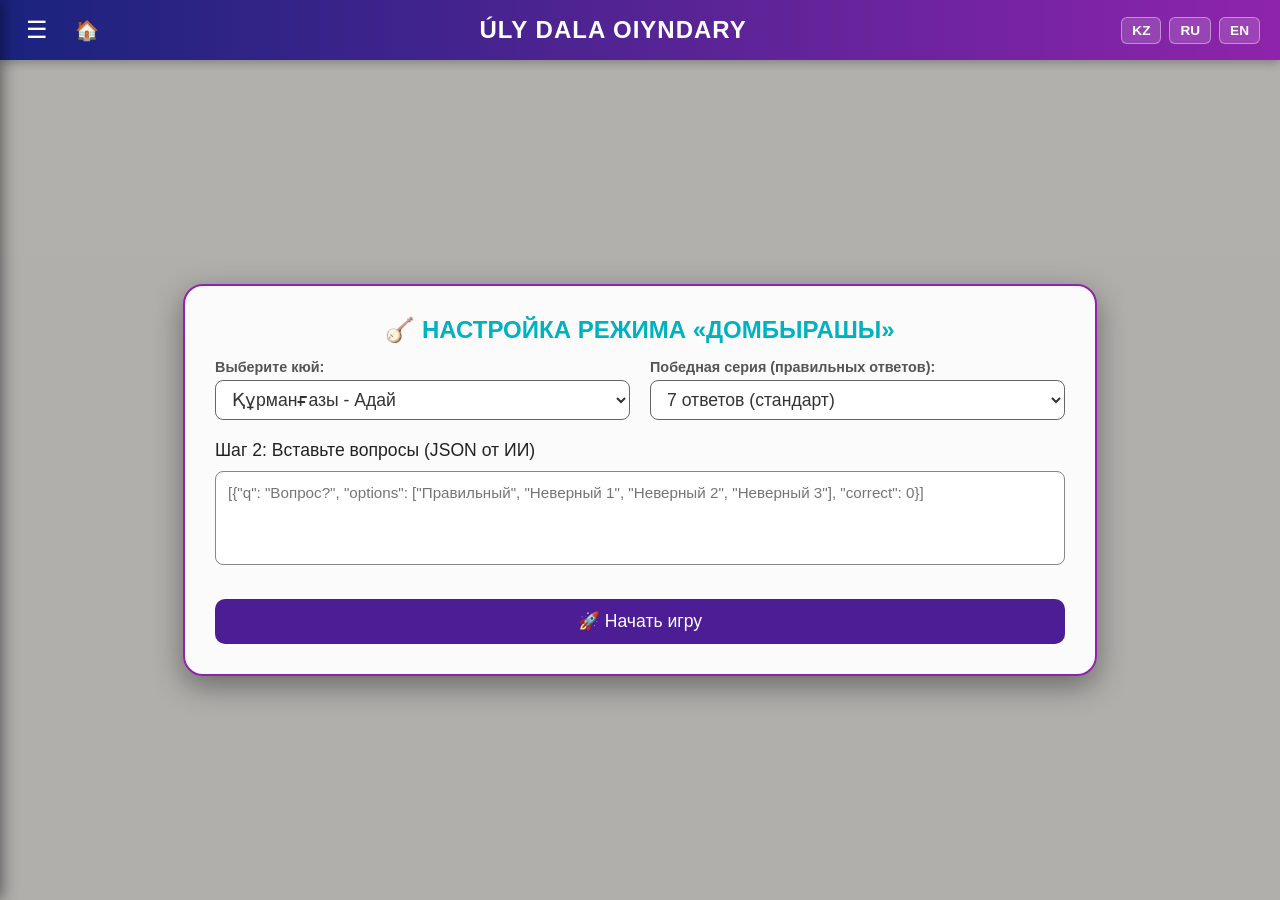
==== dombra.html @ 7c8d9cb9 "dombra.html" ====
<!DOCTYPE html>
<html lang="ru">
<head>
    <meta charset="UTF-8">
    <meta name="viewport" content="width=device-width, initial-scale=1.0">
    <title>Домбырашы | ÚLY DALA OIYNDARY</title>
    <link rel="stylesheet" href="style.css">
</head>
<body>

    <!-- АУДИО ФАЙЛЫ -->
    <audio id="audio-dombra" loop></audio>
    <audio id="audio-wrong" src="wrong_note.mp3"></audio>

    <!-- ВЕРХНЯЯ ШАПКА И МЕНЮ -->
    <header class="top-navbar">
        <div style="display: flex; gap: 15px; align-items: center;">
            <button class="nav-btn" onclick="toggleSidebar()">☰</button>
            <button class="nav-btn" onclick="window.location.href='index.html'" style="font-size: 1.2rem;" title="На главную">🏠</button>
        </div>
        <div class="nav-title">ÚLY DALA OIYNDARY</div>
        <div style="display: flex; justify-content: flex-end;">
            <div class="main-lang-switcher">
                <button onclick="setLanguage('kk')">KZ</button>
                <button onclick="setLanguage('ru')">RU</button>
                <button onclick="setLanguage('en')">EN</button>
            </div>
        </div>
    </header>

    <div class="dark-overlay" id="dark-overlay" onclick="toggleSidebar()"></div>
    <nav class="sidebar" id="sidebar">
        <button class="close-sidebar" onclick="toggleSidebar()">✖</button>
        <a class="sidebar-item" href="index.html" style="color: #8e24aa; border-bottom: 2px solid #eee; margin-bottom: 10px;">🏠 Басты бет / Главная</a>
        
        <div class="sidebar-category" onclick="toggleSubmenu('submenu-games', 'arrow-games')">
            <span>Ұлттық ойындар / Игры</span><span class="category-arrow" id="arrow-games">▼</span>
        </div>
        <div class="submenu" id="submenu-games">
            <a class="sidebar-item" href="menu.html?game=arkan">➰ Арқан Тартыс</a>
            <a class="sidebar-item" href="menu.html?game=baige">🐎 Бәйге</a>
            <a class="sidebar-item" href="menu.html?game=asyk">🦴 Асық Ату</a>
            <a class="sidebar-item" href="menu.html?game=kyzquu">🏇 Қыз қуу</a>
            <a class="sidebar-item" href="dombra.html" style="color: #00B1C1;">🪕 Домбырашы (Одиночная)</a>
        </div>
        <div class="sidebar-category" style="margin-top: 10px;" onclick="toggleSubmenu('submenu-tools', 'arrow-tools')">
            <span>Құралдар / Инструменты</span><span class="category-arrow" id="arrow-tools">▼</span>
        </div>
        <div class="submenu" id="submenu-tools">
            <a class="sidebar-item" href="selector.html">📷 Случайный ученик</a>
            <a class="sidebar-item" href="https://aldrapekov.github.io/trening/">🎯 Тренинг</a>
        </div>
    </nav>

    <!-- ЭКРАН 1: НАСТРОЙКИ ИГРЫ (КАК В ДРУГИХ ИГРАХ) -->
    <div class="content-overlay" id="setup-screen">
        <div class="setup-card">
            <h2 class="main-title" style="font-size: 1.5rem; margin-bottom: 15px;">🪕 Настройка режима «Домбырашы»</h2>
            
            <div class="controls-row">
                <!-- Выбор кюя -->
                <div class="control-group" style="flex: 1;">
                    <label class="control-label">Выберите кюй:</label>
                    <select id="kui-select" class="control-select">
                        <option value="adai.mp3">Құрманғазы - Адай</option>
                        <option value="balbyrauyn.mp3">Құрманғазы - Балбырауын</option>
                        <option value="erke.mp3">Ә. Желдібаев - Ерке сылқым</option>
                        <option value="saryarka.mp3">Құрманғазы - Сарыарқа</option>
                    </select>
                </div>

                <!-- Выбор длины серии (сколько победных ответов подряд) -->
                <div class="control-group" style="flex: 1;">
                    <label class="control-label">Победная серия (правильных ответов):</label>
                    <select id="streak-select" class="control-select">
                        <option value="5">5 ответов</option>
                        <option value="7" selected>7 ответов (стандарт)</option>
                        <option value="10">10 ответов (сложно)</option>
                    </select>
                </div>
            </div>

            <div class="step-title">Шаг 2: Вставьте вопросы (JSON от ИИ)</div>
            <textarea id="questions-input" class="step-textarea" rows="4" placeholder='[{"q": "Вопрос?", "options": ["Правильный", "Неверный 1", "Неверный 2", "Неверный 3"], "correct": 0}]'></textarea>

            <div class="buttons-row">
                <button class="action-btn" onclick="startGame()">🚀 Начать игру</button>
            </div>
        </div>
    </div>

    <!-- ЭКРАН 2: САМАЯ ИГРА (СКРЫТА ДО СТАРТА) -->
    <div class="dombra-layout" id="game-screen" style="display: none;">
        <div class="dombra-media">
            <div class="melody-progress-container">
                <div class="melody-bar" id="melody-progress"></div>
            </div>
            <video id="bg-video" src="dombra_playing.mp4" loop muted playsinline></video>
            <img id="bg-angry" src="boy_angry_bg.jpg" style="display: none;">
        </div>

        <div class="dombra-controls-container">
            <div class="dombra-controls" id="controls-panel">
                <div class="dombra-q-box" id="dombra-q">Вопрос загружается...</div>
                <div class="baige-options" id="dombra-opt"></div>
            </div>
        </div>
    </div>

    <!-- ОКНО ПОБЕДЫ -->
    <div id="modal-victory" class="modal-overlay">
        <div class="modal-content">
            <h2 style="color:var(--blue); font-size: 2rem; margin-bottom: 10px;">Керемет! 🎵</h2>
            <p>Вы сыграли мелодию до конца!</p>
            <button onclick="location.reload()" style="padding: 12px 20px; font-size: 1.1rem; background: var(--gold); border:none; border-radius: 8px; cursor: pointer; font-weight: bold; width: 100%; margin-top: 15px;">Играть снова</button>
        </div>
    </div>

    <script>
        // Меню
        function toggleSidebar() {
            document.getElementById('sidebar').classList.toggle('active');
            document.getElementById('dark-overlay').classList.toggle('active');
        }
        function toggleSubmenu(submenuId, arrowId) {
            document.getElementById(submenuId).classList.toggle('open');
            document.getElementById(arrowId).classList.toggle('open');
        }
        function setLanguage(lang) { localStorage.setItem('siteLanguage', lang); location.reload(); }

        // Игровые переменные
        let streak = 0;
        let targetStreak = 7; 
        let questions = [];
        let currentQIndex = 0;

        const setupScreen = document.getElementById('setup-screen');
        const gameScreen = document.getElementById('game-screen');
        const videoEl = document.getElementById('bg-video');
        const angryImg = document.getElementById('bg-angry');
        const progressBar = document.getElementById('melody-progress');
        const audioDombra = document.getElementById('audio-dombra');
        const audioWrong = document.getElementById('audio-wrong');
        const controlsPanel = document.getElementById('controls-panel');

        // Стандартные вопросы, если пользователь ничего не вставил
        const defaultQuestions = [
            { q: "Қазақ халқының екі ішекті шертпелі музыкалық аспабы қалай аталады?", options: ["Домбыра", "Қобыз", "Сыбызғы", "Жетіген"], correct: 0 },
            { q: "Құрманғазының әйгілі күйі қалай аталады?", options: ["Адай", "Қоштасу", "Желдірме", "Толғау"], correct: 0 },
            { q: "Домбыраның неше ішегі бар?", options: ["2", "3", "4", "6"], correct: 0 },
            { q: "«Ерке сылқым» күйінің авторы кім?", options: ["Әбдімомын Желдібаев", "Құрманғазы Сағырбайұлы", "Дина Нұрпейісова", "Тәттімбет"], correct: 0 },
            { q: "Шертпе күй мектебінің негізін салушы кім?", options: ["Тәттімбет Қазанғапұлы", "Құрманғазы", "Дәулеткерей", "Ықылас"], correct: 0 },
            { q: "Қобыз қандай аспаптар қатарына жатады?", options: ["Ысқышты", "Шертпелі", "Үрлемелі", "Ұрмалы"], correct: 0 },
            { q: "Әйгілі «Сарыарқа» күйінің авторы кім?", options: ["Құрманғазы", "Тәттімбет", "Құдайберген", "Мұхит"], correct: 0 }
        ];

        // Старт игры из экрана настроек
        function startGame() {
            // Читаем настройки
            const kuiFile = document.getElementById('kui-select').value;
            targetStreak = parseInt(document.getElementById('streak-select').value);
            
            // Читаем вопросы из текстового поля
            const inputVal = document.getElementById('questions-input').value.trim();
            if (inputVal) {
                try {
                    questions = JSON.parse(inputVal);
                } catch(e) {
                    alert("Ошибка в формате JSON! Проверьте правильность кавычек и скобок. Запущены стандартные вопросы.");
                    questions = defaultQuestions;
                }
            } else {
                questions = defaultQuestions;
            }

            // Переключаем экраны
            setupScreen.style.display = 'none';
            gameScreen.style.display = 'flex';

            // Настраиваем и запускаем музыку
            audioDombra.src = kuiFile;
            audioDombra.play().catch(() => {});
            videoEl.play().catch(() => {});

            // Выводим первый вопрос
            loadQuestion();
        }

        function loadQuestion() {
            if (questions.length === 0) return;
            // Берем вопрос по кругу
            const qData = questions[currentQIndex % questions.length];
            document.getElementById('dombra-q').innerText = qData.q;

            const optContainer = document.getElementById('dombra-opt');
            optContainer.innerHTML = '';

            qData.options.forEach((optText, index) => {
                const btn = document.createElement('button');
                btn.className = 'baige-btn';
                btn.style.background = 'var(--blue)';
                btn.innerText = optText;
                btn.onclick = () => checkAnswer(index === qData.correct);
                optContainer.appendChild(btn);
            });
        }

        function checkAnswer(isCorrect) {
            if (isCorrect) {
                streak++;
                progressBar.style.width = (streak / targetStreak) * 100 + '%';
                
                angryImg.style.display = 'none';
                videoEl.style.display = 'block';
                videoEl.play();
                
                audioWrong.pause();
                audioWrong.currentTime = 0;
                if (audioDombra.paused) audioDombra.play();

                if (streak >= targetStreak) {
                    setTimeout(() => {
                        document.getElementById('modal-victory').classList.add('active');
                        audioDombra.pause();
                        videoEl.pause();
                    }, 400);
                    return;
                }
            } else {
                streak = 0;
                progressBar.style.width = '0%';
                
                videoEl.pause();
                videoEl.style.display = 'none';
                angryImg.style.display = 'block';
                
                audioDombra.pause();
                audioWrong.currentTime = 0;
                audioWrong.play();
                
                controlsPanel.style.transition = 'transform 0.1s';
                controlsPanel.style.transform = 'translateX(-10px)';
                setTimeout(() => controlsPanel.style.transform = 'translateX(10px)', 100);
                setTimeout(() => controlsPanel.style.transform = 'translateX(0)', 200);
            }

            currentQIndex++;
            loadQuestion();
        }
    </script>
</body>
</html>
---- style.css ----
/* --- ГЛОБАЛЬНЫЕ СТИЛИ --- */
:root {
    --blue: #00B1C1; --blue-light: #E0F7FA;
    --red: #E30A17; --red-light: #FFEBEE;
    --green: #2ecc71; --orange: #e67e22; --gold: #FFDA44; --text: #333;
    --purple: #8e24aa; /* Добавил цвет для меню */
}
body { margin: 0; padding: 0; font-family: 'Segoe UI', Tahoma, Geneva, Verdana, sans-serif; background-color: #fdfbf7; user-select: none; overflow: hidden; height: 100vh; display: flex; flex-direction: column;}

#spinning-pattern {
    position: fixed; top: -50%; left: -50%; width: 200%; height: 200%; z-index: 1; 
    overflow: hidden; pointer-events: none; opacity: 0.15; 
    background-image: url('ornament.png'); 
    background-repeat: no-repeat; background-position: center;  
    background-size: 70vmin; animation: spin 60s linear infinite; 
}
@keyframes spin { 0% { transform: rotate(0deg); } 100% { transform: rotate(360deg); } }

.rotate-overlay { display: none; position: fixed; top: 0; left: 0; width: 100%; height: 100%; background: linear-gradient(135deg, var(--blue), #005f6b); color: white; z-index: 9999; flex-direction: column; justify-content: center; align-items: center; text-align: center; padding: 20px; box-sizing: border-box; }
.rotate-icon { font-size: 5rem; margin-bottom: 20px; animation: tilt 2s infinite ease-in-out; }
.rotate-overlay h2 { margin-bottom: 10px; font-size: 1.5rem; }
.rotate-overlay p { font-size: 1rem; opacity: 0.8; line-height: 1.5; }
@keyframes tilt { 0%, 100% { transform: rotate(0deg); } 50% { transform: rotate(-90deg); } }

.screen { display: flex; width: 100%; height: 100%; background: transparent; position: relative; z-index: 10; flex-direction: column; }
.modal-overlay { position: fixed; top:0; left:0; width:100%; height:100%; background: rgba(0,0,0,0.8); display: flex; justify-content: center; align-items: center; opacity: 0; visibility: hidden; z-index: 2000; transition: 0.3s; }
.modal-overlay.active { opacity: 1; visibility: visible; }
.modal-content { background: white; padding: 30px; border-radius: 15px; text-align: center; border: 4px solid var(--gold); min-width: 300px; }

.timer-container { width: 100%; height: 6px; background: #eee; border-radius: 3px; overflow: hidden; margin-bottom: 5px; display: none; }
.timer-bar { height: 100%; width: 100%; background: var(--green); transform-origin: left; }
@keyframes shrink { 0% { width: 100%; background: var(--green); } 50% { background: var(--gold); } 100% { width: 0%; background: var(--red); } }

.ai-status { display: none; font-size: 1.1rem; font-weight: bold; color: var(--red); text-align: center; padding: 10px; background: rgba(255, 235, 238, 0.9); border-radius: 10px; border: 2px dashed var(--red); height: 100%; align-items: center; justify-content: center; animation: pulse 1.5s infinite; }
@keyframes pulse { 0%, 100% { opacity: 1; } 50% { opacity: 0.5; } }

@media screen and (orientation: portrait) and (max-width: 900px) {
    .rotate-overlay { display: flex; }
    .screen { display: none !important; }
}

body, html { touch-action: manipulation; }
.home-btn { position: absolute; top: 5px; left: 5px; padding: 5px 10px; font-size: 0.9rem; border: 2px solid var(--gold); border-radius: 10px; z-index: 1000; background: rgba(255,255,255,0.9); font-weight: bold; cursor: pointer;}
h2 { font-size: 1rem; margin: 0 0 5px 0; text-align: center; }

/* ========================================= */
/* --- ВЕРХНЯЯ ПАНЕЛЬ И ПЕРЕКЛЮЧАТЕЛЬ ЯЗЫКОВ --- */
/* ========================================= */
.top-navbar {
    position: absolute; top: 0; left: 0; width: 100%; height: 60px;
    background: linear-gradient(90deg, #1a237e, var(--purple));
    display: flex; justify-content: space-between; align-items: center;
    padding: 0 20px; box-sizing: border-box; z-index: 1000; color: white;
    box-shadow: 0 2px 10px rgba(0,0,0,0.3);
}
.nav-btn { background: none; border: none; color: white; cursor: pointer; font-size: 24px; display: flex; align-items: center; }
.nav-title { font-size: 1.5rem; font-weight: bold; letter-spacing: 1px; text-transform: uppercase; }

.main-lang-switcher { display: flex; gap: 8px; }
.main-lang-switcher button {
    background: rgba(255, 255, 255, 0.15); border: 1px solid rgba(255, 255, 255, 0.4);
    color: white; padding: 5px 10px; border-radius: 6px; cursor: pointer;
    font-weight: bold; font-size: 0.85rem; transition: all 0.3s ease;
}
.main-lang-switcher button:hover, .main-lang-switcher button:active {
    background: white; color: var(--purple); border-color: white;
}

/* ========================================= */
/* --- БОКОВОЕ МЕНЮ (SIDEBAR) И АККОРДЕОН --- */
/* ========================================= */
.dark-overlay {
    position: absolute; top: 0; left: 0; width: 100%; height: 100%;
    background: rgba(0, 0, 0, 0.8); z-index: 1001;
    opacity: 0; pointer-events: none; transition: 0.3s;
}
.dark-overlay.active { opacity: 1; pointer-events: all; }

.sidebar {
    position: absolute; top: 0; left: -320px; width: 320px; height: 100%;
    background: white; z-index: 1002; box-shadow: 2px 0 15px rgba(0,0,0,0.5);
    transition: left 0.3s ease; display: flex; flex-direction: column;
    padding-top: 70px; box-sizing: border-box; overflow-y: auto;
}
.sidebar.active { left: 0; }

.close-sidebar {
    position: absolute; top: 15px; right: 15px; background: none; border: none;
    font-size: 24px; cursor: pointer; color: #555; transition: 0.2s;
}
.close-sidebar:hover { color: var(--red); transform: rotate(90deg); }

.sidebar-category {
    padding: 15px 20px 10px; font-size: 0.85rem; color: #aaa; text-transform: uppercase; 
    font-weight: bold; border-bottom: 1px solid #eee; cursor: pointer;
    display: flex; justify-content: space-between; align-items: center; transition: 0.2s;
}
.sidebar-category:hover { color: var(--purple); background-color: #fcfcfc; }

.category-arrow { transition: transform 0.3s ease; font-size: 0.9rem; }
.category-arrow.open { transform: rotate(180deg); color: var(--purple); }

.submenu { display: none; flex-direction: column; background-color: #fafafa; border-bottom: 1px solid #eee; }
.submenu.open { display: flex; }

.sidebar-item {
    display: block; padding: 18px 20px; font-size: 1.1rem; color: #333;
    text-decoration: none; font-weight: bold; transition: 0.2s; cursor: pointer;
}
.sidebar-item:hover { background: #f0faff; color: var(--blue); padding-left: 28px; }


/* ГЛАВНОЕ МЕНЮ */
#menu-screen { justify-content: center; align-items: center; overflow-y: auto; }
.menu-card { padding: 30px; width: 90%; max-width: 900px; max-height: 95vh; overflow-y: auto; margin: auto; background: rgba(255, 255, 255, 0.95); border-radius: 15px; text-align: center; border: 3px solid var(--gold); box-sizing: border-box; backdrop-filter: blur(5px); }
.main-title { font-size: 1.8rem; margin-bottom: 25px; color: var(--blue); text-transform: uppercase; font-weight: bold;}
.settings-row { display: flex; margin-bottom: 25px; flex-direction: row; justify-content: space-around; gap: 15px; flex-wrap: wrap;}
.settings-row div { flex: 1; min-width: 140px; text-align: left;}
select { padding: 12px; font-size: 1rem; width: 100%; border-radius: 8px; border: 1px solid #ccc; cursor: pointer; background: white;}
.label-text { font-size: 0.9rem; margin-bottom: 6px; display: block; color: #777;}
.games-grid { display: grid; grid-template-columns: repeat(auto-fit, minmax(200px, 1fr)); gap: 20px; margin-top: 25px; }
.game-card { padding: 25px; border: 2px solid transparent; background: rgba(224, 247, 250, 0.9); border-radius: 12px; cursor: pointer; transition: 0.2s; display: flex; flex-direction: column; align-items: center; justify-content: center;}
.game-card:hover { border-color: var(--blue); transform: translateY(-3px);}
.game-img-icon { height: 100px; width: auto; max-width: 100%; margin: 0 auto 10px auto; display: block; object-fit: contain; }
.game-card h3 { font-size: 1.1rem; margin: 0; color: #333;}

/* АРҚАН ТАРТЫС */
#arkan-screen { padding: 45px 10px 10px 10px; box-sizing: border-box; }
.arkan-layout { display: flex; flex-direction: row; height: 100%; gap: 10px; width: 100%; box-sizing: border-box; }
.arkan-zone { flex: 1; max-width: 350px; padding: 10px; border: 2px solid #ccc; border-radius: 10px; display: flex; flex-direction: column; justify-content: center; background: rgba(255, 255, 255, 0.95); backdrop-filter: blur(4px); box-sizing: border-box;}
.arkan-arena { flex: 2; position: relative; background: rgba(255,255,255,0.7); border: 3px solid var(--gold); border-radius: 10px; overflow: hidden; display: flex; align-items: center; box-sizing: border-box; box-shadow: inset 0 0 15px rgba(0,0,0,0.1); }
.center-line { position: absolute; left: 50%; top: 0; bottom: 0; width: 6px; background: rgba(227, 10, 23, 0.7); z-index: 1; transform: translateX(-50%); border-radius: 3px; }
.rope-marker { position: absolute; top: 50%; left: 50%; transform: translate(-50%, -50%); width: 200%; height: 80%; background-image: url('arqan.gif'); background-size: contain; background-repeat: no-repeat; background-position: center; z-index: 2; transition: left 0.6s cubic-bezier(0.25, 1, 0.5, 1); }
.arkan-q-box { font-size: 1.1rem; padding: 15px; margin-bottom: 10px; text-align: center; font-weight: bold; background: white; border-radius: 8px; box-shadow: 0 2px 5px rgba(0,0,0,0.1); }
.arkan-options { grid-template-columns: 1fr 1fr; gap: 10px; width: 100%; display: grid; }
.arkan-btn { padding: 15px; font-size: 1rem; border: none; border-radius: 8px; cursor: pointer; color: white; font-weight: bold; box-shadow: 0 3px 0 rgba(0,0,0,0.2); transition: 0.1s;}
.arkan-btn:active { transform: translateY(3px); box-shadow: none; }

/* ========================================= */
/* --- ҚЫЗ ҚУУ --- */
/* ========================================= */
.kyzquu-arena { 
    flex: 2; 
    position: relative; 
    
    /* Добавляем вашу картинку на фон */
    background-image: url('bg-steppe.jpg'); 
    background-size: cover; 
    background-position: center; 
    background-repeat: no-repeat; 
    
    border: 3px solid var(--gold); 
    border-radius: 10px; 
    overflow: hidden; 
    display: flex; 
    align-items: center; 
    box-sizing: border-box; 
    box-shadow: inset 0 0 15px rgba(0,0,0,0.1); 
}

/* БӘЙГЕ */
#baige-screen { padding: 0; justify-content: flex-start; }
.race-track-area { 
    height: 50vh; 
    width: 100%; 
    margin: 0; 
    border: none; 
    border-bottom: 8px solid #388e3c; 
    
    background-image: url('bg-steppe.jpg'); /* Или как называется ваша картинка */
    background-size: cover; 
    background-position: bottom; /* Прижимаем картинку к низу, чтобы травы было больше */
    background-repeat: no-repeat; 
    
    position: relative; 
    overflow: hidden; 
    display: flex; 
    flex-direction: column; 
    
    /* --- ВОТ ДВА ГЛАВНЫХ ИСПРАВЛЕНИЯ --- */
    justify-content: flex-end; /* Прижимаем дорожки с лошадьми к нижней части */
    padding-top: 18vh; /* Делаем отступ сверху, защищая небо от лошадей */
    
    flex-shrink: 0; 
    box-sizing: border-box;
}
.finish-line { position: absolute; left: 5%; top: 0; bottom: 0; width: 12px; background: repeating-linear-gradient(-45deg, #000, #000 8px, #fff 8px, #fff 16px); z-index: 0; box-shadow: 2px 0 5px rgba(0,0,0,0.3);}
.track-lane { position: relative; border-bottom: 4px dashed rgba(0,0,0,0.1); width: 100%; height: 100%; }
.track-lane:last-child { border-bottom: none; }
.horse { 
    position: absolute; 
    left: 92%; 
    top: 50%; 
    transform: translateY(-50%) scaleX(-1); 
    transition: left 0.3s ease-out; 
    z-index: 2; 
    object-fit: contain; 
}
.baige-controls { 
    flex: 1; 
    display: flex; 
    flex-direction: row; 
    gap: 15px; 
    padding: 15px; 
    /* Заменили hidden на auto, чтобы появился скролл, если ответов много */
    overflow-y: auto; 
    background: #fafafa; 
    border-top: 2px solid #ddd; 
    box-sizing: border-box;
}
.player-panel { flex: 1; padding: 15px; border: 3px solid #ccc; justify-content: flex-start; box-sizing: border-box; background: rgba(255, 255, 255, 0.95); backdrop-filter: blur(4px); border-radius: 12px; display: flex; flex-direction: column;}
.player-header { font-size: 1.2rem; font-weight: bold; text-align: center; margin-bottom: 10px; border-bottom: 2px solid #eee; padding-bottom: 5px; }
.baige-q-box { font-size: 1.2rem; padding: 20px; margin-bottom: 15px; text-align: center; font-weight: bold; flex-grow: 1; display: flex; align-items: center; justify-content: center; background: white; border-radius: 10px; box-shadow: 0 2px 5px rgba(0,0,0,0.1); border: 1px solid #eee;}
/* Сетка для кнопок */
.baige-options { 
    display: grid; 
    grid-template-columns: 1fr 1fr; 
    gap: 15px; /* Чуть увеличили расстояние между кнопками для воздуха */
}
/* Сами кнопки с ответами */
.baige-btn { 
    /* Включаем Flexbox для идеального центрирования текста */
    display: flex;
    align-items: center;      /* Центрируем по вертикали */
    justify-content: center;  /* Центрируем по горизонтали */
    text-align: center;
    
    padding: 12px 15px; 
    font-size: 0.95rem; 
    border: none; 
    border-radius: 10px; /* Сделали углы чуть мягче */
    cursor: pointer; 
    color: white; 
    font-weight: 600; /* Чуть уменьшили жирность, чтобы текст не слипался */
    
    /* Эффект объемной кнопки */
    box-shadow: 0 4px 0 rgba(0,0,0,0.15);
    
    /* Настройки переноса текста */
    white-space: normal; 
    word-wrap: break-word; 
    line-height: 1.4; /* Увеличили межстрочный интервал для читаемости */
    
    width: 100%;
    min-height: 85px; /* Задаем единую минимальную высоту. Все кнопки будут ровными! */
    box-sizing: border-box;
    transition: 0.1s;
}
/* Эффект нажатия (кнопка продавливается вниз) */
.baige-btn:active {
    transform: translateY(4px);
    box-shadow: none;
}

/* АСЫҚ АТУ */
#asyk-screen { padding-top: 40px; }
.asyk-layout { flex: 1; display: flex; flex-direction: row; gap: 15px; padding: 10px; overflow: hidden; }
.asyk-player-zone { flex: 1; padding: 10px; border: 2px solid #ccc; border-radius: 10px; box-sizing: border-box; display: flex; flex-direction: column; background: rgba(250, 250, 250, 0.9); backdrop-filter: blur(4px);}
.asyk-stats { display: flex; flex-direction: row; justify-content: space-between; margin-bottom: 5px; padding: 5px 10px; font-size: 1rem; font-weight: bold; color: #555; border-bottom: 2px solid #ddd; }
.asyk-field { display: flex; flex-wrap: wrap; padding: 5px; margin-bottom: 10px; justify-content: center; align-items: center; gap: 5px; background: rgba(0,0,0,0.03); border-radius: 8px;}
.asyk-target { width: 120px; height: 120px; margin: 0 5px; transition: 0.3s; display: flex; justify-content: center; align-items: center; }
.asyk-target img { width: 100%; height: 100%; object-fit: contain; }
.asyk-target.hit { transform: rotate(90deg) scale(0.8); opacity: 0.3; filter: grayscale(100%); }
.asyk-controls { flex: 1; display: flex; flex-direction: column; justify-content: flex-end; }
.asyk-q-box { font-size: 1rem; padding: 15px; margin-bottom: 10px; text-align: center; font-weight: bold; background: white; border-radius: 8px; box-shadow: 0 2px 5px rgba(0,0,0,0.1); display: flex; align-items: center; justify-content: center; flex-grow: 1;}
.asyk-options { display: grid; grid-template-columns: 1fr 1fr; gap: 8px; }
.asyk-btn { padding: 12px; font-size: 0.9rem; border: none; border-radius: 8px; cursor: pointer; color: white; font-weight: bold; box-shadow: 0 3px 0 rgba(0,0,0,0.2); }

/* Цвета игроков */
.p1-color { border-color: var(--blue) !important; } .p1-color .arkan-btn, .p1-color .baige-btn, .p1-color .asyk-btn { background: var(--blue); }
.p2-color { border-color: var(--red) !important; } .p2-color .arkan-btn, .p2-color .baige-btn, .p2-color .asyk-btn { background: var(--red); }
.p3-color { border-color: var(--green) !important; } .p3-color .baige-btn { background: var(--green); }
.p4-color { border-color: var(--orange) !important; } .p4-color .baige-btn { background: var(--orange); }

/* МОБИЛЬНЫЙ РЕЖИМ */
@media screen and (orientation: landscape) and (max-height: 500px) {
    .home-btn { top: 2px; left: 2px; padding: 3px 8px; font-size: 0.75rem; border-width: 1px;}
    h2 { font-size: 0.9rem; margin: 0 0 3px 0; }
    .menu-card { padding: 10px; max-height: 98vh; width: 98%;}
    .main-title { font-size: 1.1rem; margin-bottom: 5px;}
    .settings-row { margin-bottom: 5px; gap: 5px;}
    select { padding: 4px; font-size: 0.8rem;}
    .game-img-icon { height: 80px; }
    .games-grid { gap: 5px; margin-top: 10px;}
    .game-card { padding: 5px; }

    .race-track-area { height: 180px; }
    .baige-controls { flex-direction: column; overflow-y: auto;}
    .player-panel { padding: 5px; border-width: 1px;}
    .player-header { font-size: 0.9rem; margin-bottom: 2px; }
    .baige-q-box { font-size: 0.9rem; padding: 5px; margin-bottom: 5px; }
    .baige-btn { padding: 6px; font-size: 0.8rem; }

    #arkan-screen, #asyk-screen { padding-top: 25px; }
    .arkan-layout, .asyk-layout { gap: 5px; padding: 2px 5px; margin-top: 2px;}
    .arkan-zone, .asyk-player-zone { padding: 5px; max-width: 250px; }
    .arkan-q-box, .asyk-q-box { font-size: 0.8rem; padding: 5px; margin-bottom: 5px; }
    .arkan-btn, .asyk-btn { padding: 6px; font-size: 0.75rem; }
    .asyk-stats { margin-bottom: 2px; padding: 2px 5px; font-size: 0.75rem; }
    .asyk-target { width: 80px; height: 80px; }
}
/* ========================================= */
/* --- НАСТРОЙКА ИГРЫ (menu.html) --- */
/* ========================================= */
.video-bg { position: absolute; top: 0; left: 0; width: 100%; height: 100%; object-fit: cover; z-index: 1; }
.content-overlay { position: absolute; top: 60px; left: 0; width: 100%; height: calc(100% - 60px); z-index: 2; display: flex; justify-content: center; align-items: center; background: rgba(0,0,0,0.3); padding: 20px; box-sizing: border-box; }
.setup-card { background: rgba(255, 255, 255, 0.95); border: 2px solid var(--purple); border-radius: 20px; padding: 30px; width: 100%; max-width: 850px; box-shadow: 0 10px 30px rgba(0,0,0,0.4); backdrop-filter: blur(5px); }
.controls-row { display: flex; gap: 20px; margin-bottom: 20px; align-items: flex-end; flex-wrap: wrap; }
.control-group { display: flex; flex-direction: column; }
.control-label { font-size: 0.9rem; color: #555; margin-bottom: 5px; font-weight: bold;}
.control-select { padding: 8px 12px; font-size: 1.1rem; border: 1px solid #666; border-radius: 8px; background: white; cursor: pointer; color: #333; }
.step-title { font-size: 1.1rem; font-weight: 500; color: #222; margin-bottom: 10px; }
.step-textarea { width: 100%; padding: 12px; border: 1px solid #888; border-radius: 8px; font-family: 'Segoe UI', Tahoma, sans-serif; font-size: 0.95rem; resize: none; box-sizing: border-box; margin-bottom: 20px; color: #333; }
.buttons-row { display: flex; gap: 20px; margin-top: 10px; }
.action-btn { flex: 1; padding: 12px; background: #4c1d95; color: white; border: none; border-radius: 10px; font-size: 1.1rem; cursor: pointer; transition: 0.2s; text-align: center; }
.action-btn:hover { background: #3b0764; transform: translateY(-2px); box-shadow: 0 4px 10px rgba(76, 29, 149, 0.4); }

/* ========================================= */
/* --- СЛУЧАЙНЫЙ УЧЕНИК (selector.html) --- */
/* ========================================= */
.content-area { position: relative; width: 100%; height: calc(100vh - 60px); margin-top: 60px; display: flex; flex-direction: column; align-items: center; justify-content: center; }
.main-container { text-align: center; z-index: 10; background: rgba(255,255,255,0.95); padding: 40px; border-radius: 20px; border: 4px solid var(--gold); box-shadow: 0 10px 30px rgba(0,0,0,0.2); transition: opacity 0.5s; max-width: 600px;}
.main-title-text { color: var(--blue); font-size: 2.2rem; text-transform: uppercase; margin-bottom: 20px; margin-top: 0;}
.sub-title { font-size: 1.5rem; margin-top: 0; color: #333;}
#camera-screen { position: absolute; top: 0; left: 0; width: 100%; height: 100%; display: none; background: black; z-index: 100; justify-content: center; align-items: center; }
#video-element { height: 80%; border: 5px solid var(--gold); border-radius: 15px; }
#overlay-canvas { position: absolute; top: 50%; left: 50%; transform: translate(-50%, -50%); height: 80%; pointer-events: none; }
#result-screen { position: absolute; top: 0; left: 0; width: 100%; height: 100%; display: none; background: rgba(0,0,0,0.9); z-index: 200; flex-direction: column; justify-content: center; align-items: center; text-align: center; }
#final-photo { border: 10px solid var(--gold); border-radius: 15px; max-width: 80vw; max-height: 55vh; margin-bottom: 20px; box-shadow: 0 0 50px rgba(255,218,68,0.5); }
.result-text { color: var(--gold); font-size: 2.5rem; font-weight: bold; text-transform: uppercase; animation: flash 1s infinite; }
#close-result { position: absolute; top: 20px; right: 20px; font-size: 3rem; color: white; cursor: pointer; background: none; border: none; padding: 0;}

/* ========================================= */
/* --- ТЕКСТ НА ГЛАВНОЙ (index.html) --- */
/* ========================================= */
.placeholder-text {
    font-size: 2rem; /* Уменьшили размер текста */
    font-weight: 800;
    text-transform: uppercase;
    text-align: center;
    color: #ffffff;
    
    /* Делаем плашку компактной */
    padding: 20px 40px; /* Сократили отступы сверху/снизу и по бокам */
    width: fit-content; /* Теперь плашка облегает текст, а не тянется на 80% экрана */
    max-width: 90%;
    line-height: 1.3;

    /* Эффект матового стекла (Glassmorphism) */
    background: rgba(255, 255, 255, 0.15);
    backdrop-filter: blur(10px);
    -webkit-backdrop-filter: blur(10px);
    
    /* Стеклянные блики на гранях */
    border: 1px solid rgba(255, 255, 255, 0.2);
    border-top: 1px solid rgba(255, 255, 255, 0.6);
    border-left: 1px solid rgba(255, 255, 255, 0.6);
    border-radius: 16px; /* Сделали углы чуть аккуратнее */
    
    /* Объемная тень для стеклянной панели */
    box-shadow: 
        0 8px 24px rgba(0, 0, 0, 0.3), 
        inset 0 0 15px rgba(255, 255, 255, 0.1);

    /* 3D-эффект для букв (уменьшен пропорционально тексту) */
    text-shadow: 
        1px 1px 0px rgba(0, 0, 0, 0.5),
        2px 2px 10px rgba(0, 0, 0, 0.7);
        
    transition: transform 0.3s ease, box-shadow 0.3s ease;
}

/* Легкая анимация левитации при наведении */
.placeholder-text:hover {
    transform: translateY(-3px) scale(1.02);
    box-shadow: 
        0 12px 30px rgba(0, 0, 0, 0.4), 
        inset 0 0 20px rgba(255, 255, 255, 0.2);
}

/* Адаптация для мобильных устройств */
@media screen and (max-width: 768px) {
    .placeholder-text {
        font-size: 1.2rem;
        padding: 15px 25px;
    }
}
/* ========================================= */
/* --- ЖАЛҒЫЗ ОЙЫНШЫ: ДОМБЫРА (dombra.html) --- */
/* ========================================= */

/* Главный контейнер (делит экран на верх и низ) */
.dombra-layout {
    display: flex; 
    flex-direction: column; 
    width: 100%; 
    height: calc(100vh - 60px); 
    margin-top: 60px; /* Отступ для шапки */
    background-color: #fdfbf7; 
}

/* Верхняя часть: Видео/Картинка */
.dombra-media {
    flex: 1.2; /* Занимает чуть больше половины экрана */
    position: relative;
    width: 100%;
    background-color: #000;
    overflow: hidden;
    border-bottom: 4px solid var(--gold);
}
.dombra-media video, .dombra-media img {
    width: 100%; height: 100%; object-fit: cover; 
    position: absolute; top: 0; left: 0;
}

/* Полоса прогресса мелодии (висит поверх видео) */
.melody-progress-container {
    position: absolute; top: 20px; left: 50%; transform: translateX(-50%); 
    width: 80%; max-width: 600px; height: 15px; 
    background: rgba(255,255,255,0.4); border-radius: 10px; 
    border: 2px solid white; overflow: hidden; z-index: 10;
    box-shadow: 0 4px 10px rgba(0,0,0,0.3);
}
.melody-bar {
    width: 0%; height: 100%; 
    background: linear-gradient(90deg, var(--gold), var(--orange)); 
    transition: width 0.4s cubic-bezier(0.4, 0, 0.2, 1);
}

/* Нижняя часть: Вопросы и ответы */
.dombra-controls-container {
    flex: 1; /* Занимает оставшееся место */
    padding: 20px; 
    display: flex; flex-direction: column; 
    align-items: center; justify-content: center;
    overflow-y: auto; /* Появится скролл, если ответов много */
}
.dombra-controls {
    width: 100%; max-width: 850px; 
    display: flex; flex-direction: column;
}
.dombra-q-box {
    font-size: 1.3rem; font-weight: bold; color: var(--text); 
    text-align: center; margin-bottom: 20px; 
    background: white; padding: 20px; 
    border-radius: 15px; box-shadow: 0 4px 10px rgba(0,0,0,0.05); 
    border: 2px solid #eee;
}
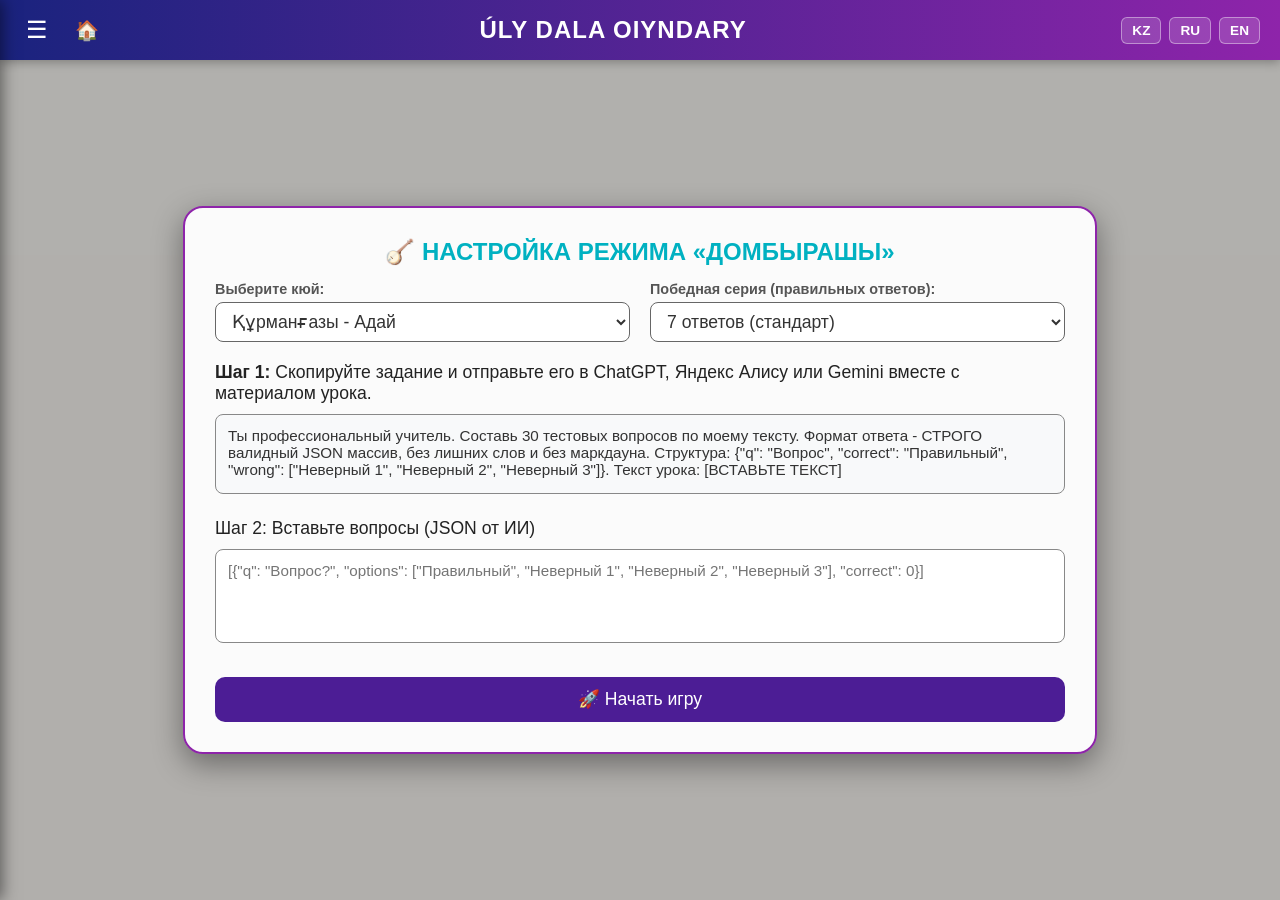
==== commit 0dcce42c: "dombra.html" ====
--- a/dombra.html
+++ b/dombra.html
@@ -80,6 +80,9 @@
                 </div>
             </div>
 
+             <div class="step-title" data-i18n="step1"><b>Шаг 1:</b> Скопируйте задание и отправьте его в ChatGPT, Яндекс Алису или Gemini вместе с материалом урока.</div>
+            <textarea id="prompt-to-copy" class="step-textarea" data-i18n-val="promptText" readonly style="height: 80px; background: #f8f9fa;">Ты профессиональный учитель. Составь 30 тестовых вопросов по моему тексту. Формат ответа - СТРОГО валидный JSON массив, без лишних слов и без маркдауна. Структура: {"q": "Вопрос", "correct": "Правильный", "wrong": ["Неверный 1", "Неверный 2", "Неверный 3"]}. Текст урока: [ВСТАВЬТЕ ТЕКСТ]</textarea>
+            
             <div class="step-title">Шаг 2: Вставьте вопросы (JSON от ИИ)</div>
             <textarea id="questions-input" class="step-textarea" rows="4" placeholder='[{"q": "Вопрос?", "options": ["Правильный", "Неверный 1", "Неверный 2", "Неверный 3"], "correct": 0}]'></textarea>
 
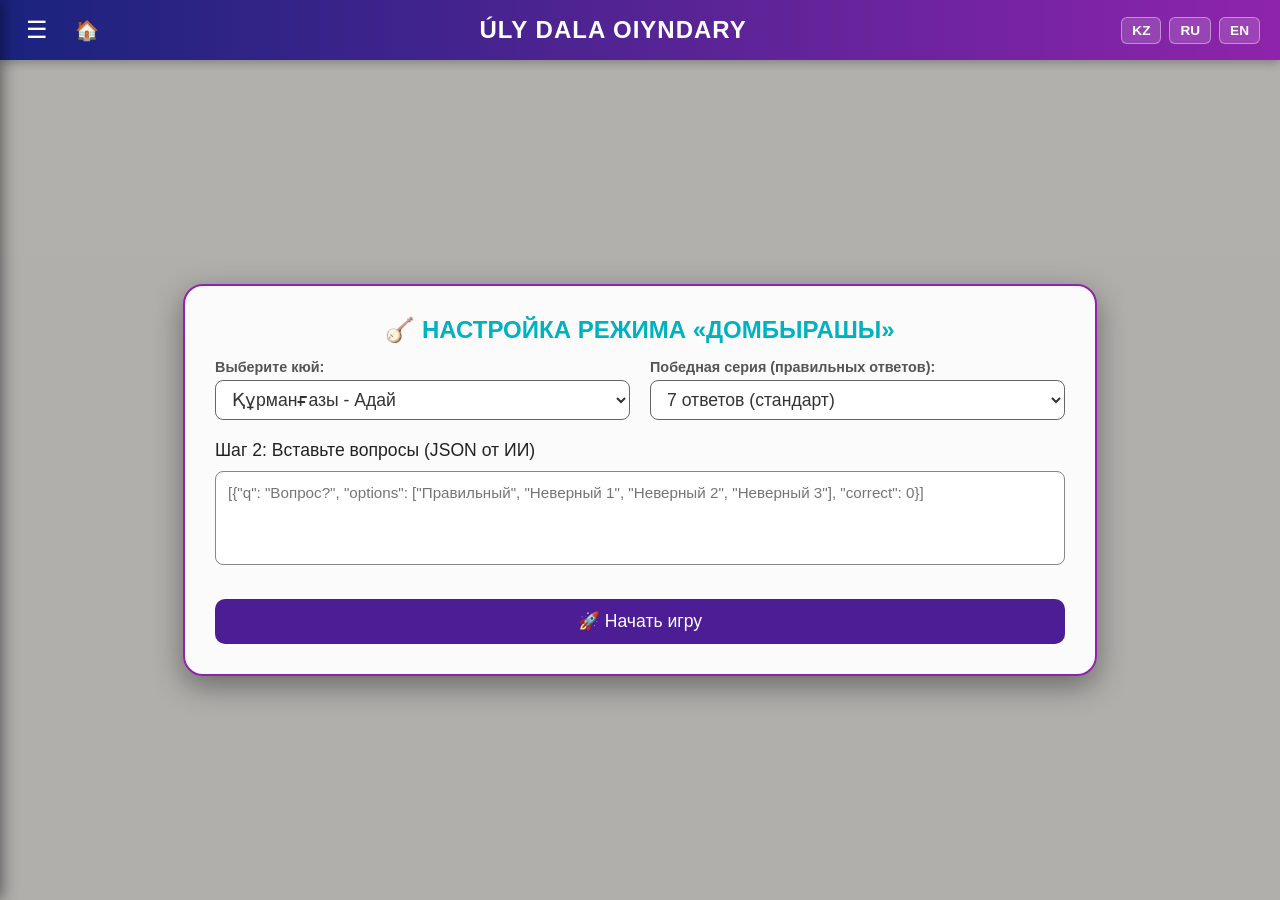
==== commit b2d0017c: "dombra.html" ====
--- a/dombra.html
+++ b/dombra.html
@@ -52,13 +52,12 @@
         </div>
     </nav>
 
-    <!-- ЭКРАН 1: НАСТРОЙКИ ИГРЫ (КАК В ДРУГИХ ИГРАХ) -->
+    <!-- ЭКРАН 1: НАСТРОЙКИ ИГРЫ -->
     <div class="content-overlay" id="setup-screen">
         <div class="setup-card">
             <h2 class="main-title" style="font-size: 1.5rem; margin-bottom: 15px;">🪕 Настройка режима «Домбырашы»</h2>
             
             <div class="controls-row">
-                <!-- Выбор кюя -->
                 <div class="control-group" style="flex: 1;">
                     <label class="control-label">Выберите кюй:</label>
                     <select id="kui-select" class="control-select">
@@ -69,7 +68,6 @@
                     </select>
                 </div>
 
-                <!-- Выбор длины серии (сколько победных ответов подряд) -->
                 <div class="control-group" style="flex: 1;">
                     <label class="control-label">Победная серия (правильных ответов):</label>
                     <select id="streak-select" class="control-select">
@@ -80,9 +78,6 @@
                 </div>
             </div>
 
-             <div class="step-title" data-i18n="step1"><b>Шаг 1:</b> Скопируйте задание и отправьте его в ChatGPT, Яндекс Алису или Gemini вместе с материалом урока.</div>
-            <textarea id="prompt-to-copy" class="step-textarea" data-i18n-val="promptText" readonly style="height: 80px; background: #f8f9fa;">Ты профессиональный учитель. Составь 30 тестовых вопросов по моему тексту. Формат ответа - СТРОГО валидный JSON массив, без лишних слов и без маркдауна. Структура: {"q": "Вопрос", "correct": "Правильный", "wrong": ["Неверный 1", "Неверный 2", "Неверный 3"]}. Текст урока: [ВСТАВЬТЕ ТЕКСТ]</textarea>
-            
             <div class="step-title">Шаг 2: Вставьте вопросы (JSON от ИИ)</div>
             <textarea id="questions-input" class="step-textarea" rows="4" placeholder='[{"q": "Вопрос?", "options": ["Правильный", "Неверный 1", "Неверный 2", "Неверный 3"], "correct": 0}]'></textarea>
 
@@ -92,20 +87,21 @@
         </div>
     </div>
 
-    <!-- ЭКРАН 2: САМАЯ ИГРА (СКРЫТА ДО СТАРТА) -->
+    <!-- ЭКРАН 2: САМАЯ ИГРА -->
     <div class="dombra-layout" id="game-screen" style="display: none;">
         <div class="dombra-media">
             <div class="melody-progress-container">
                 <div class="melody-bar" id="melody-progress"></div>
             </div>
             <video id="bg-video" src="dombra_playing.mp4" loop muted playsinline></video>
-            <img id="bg-angry" src="boy_angry_bg.jpg" style="display: none;">
+            <img id="bg-angry" src="boy_angry_bg.jpeg" style="display: none;">
         </div>
 
         <div class="dombra-controls-container">
             <div class="dombra-controls" id="controls-panel">
                 <div class="dombra-q-box" id="dombra-q">Вопрос загружается...</div>
-                <div class="baige-options" id="dombra-opt"></div>
+                <!-- Контейнер для ответов с правильным ID -->
+                <div id="dombra-opt"></div>
             </div>
         </div>
     </div>
@@ -120,7 +116,6 @@
     </div>
 
     <script>
-        // Меню
         function toggleSidebar() {
             document.getElementById('sidebar').classList.toggle('active');
             document.getElementById('dark-overlay').classList.toggle('active');
@@ -131,7 +126,6 @@
         }
         function setLanguage(lang) { localStorage.setItem('siteLanguage', lang); location.reload(); }
 
-        // Игровые переменные
         let streak = 0;
         let targetStreak = 7; 
         let questions = [];
@@ -146,7 +140,6 @@
         const audioWrong = document.getElementById('audio-wrong');
         const controlsPanel = document.getElementById('controls-panel');
 
-        // Стандартные вопросы, если пользователь ничего не вставил
         const defaultQuestions = [
             { q: "Қазақ халқының екі ішекті шертпелі музыкалық аспабы қалай аталады?", options: ["Домбыра", "Қобыз", "Сыбызғы", "Жетіген"], correct: 0 },
             { q: "Құрманғазының әйгілі күйі қалай аталады?", options: ["Адай", "Қоштасу", "Желдірме", "Толғау"], correct: 0 },
@@ -157,13 +150,10 @@
             { q: "Әйгілі «Сарыарқа» күйінің авторы кім?", options: ["Құрманғазы", "Тәттімбет", "Құдайберген", "Мұхит"], correct: 0 }
         ];
 
-        // Старт игры из экрана настроек
         function startGame() {
-            // Читаем настройки
             const kuiFile = document.getElementById('kui-select').value;
             targetStreak = parseInt(document.getElementById('streak-select').value);
             
-            // Читаем вопросы из текстового поля
             const inputVal = document.getElementById('questions-input').value.trim();
             if (inputVal) {
                 try {
@@ -176,22 +166,18 @@
                 questions = defaultQuestions;
             }
 
-            // Переключаем экраны
             setupScreen.style.display = 'none';
             gameScreen.style.display = 'flex';
 
-            // Настраиваем и запускаем музыку
             audioDombra.src = kuiFile;
             audioDombra.play().catch(() => {});
             videoEl.play().catch(() => {});
 
-            // Выводим первый вопрос
             loadQuestion();
         }
 
         function loadQuestion() {
             if (questions.length === 0) return;
-            // Берем вопрос по кругу
             const qData = questions[currentQIndex % questions.length];
             document.getElementById('dombra-q').innerText = qData.q;
 
--- a/style.css
+++ b/style.css
@@ -401,16 +401,24 @@
 
 /* Верхняя часть: Видео/Картинка */
 .dombra-media {
-    flex: 1.2; /* Занимает чуть больше половины экрана */
+    flex: 1.2;
     position: relative;
     width: 100%;
-    background-color: #000;
+    background-color: #e8f5e9; /* Светлый фон под цвет степи вместо черного */
     overflow: hidden;
     border-bottom: 4px solid var(--gold);
+    display: flex;
+    justify-content: center;
+    align-items: center;
 }
 .dombra-media video, .dombra-media img {
-    width: 100%; height: 100%; object-fit: cover; 
-    position: absolute; top: 0; left: 0;
+    /* Меняем cover на contain, чтобы видео не приближалось слишком сильно */
+    width: 100%; 
+    height: 100%; 
+    object-fit: contain; 
+    position: absolute; 
+    top: 0; 
+    left: 0;
 }
 
 /* Полоса прогресса мелодии (висит поверх видео) */
@@ -446,3 +454,10 @@
     border-radius: 15px; box-shadow: 0 4px 10px rgba(0,0,0,0.05); 
     border: 2px solid #eee;
 }
+/* Контейнер вариантов ответов в Домбырашы */
+#dombra-opt {
+    display: grid;
+    grid-template-columns: 1fr 1fr;
+    gap: 15px;
+    width: 100%;
+}
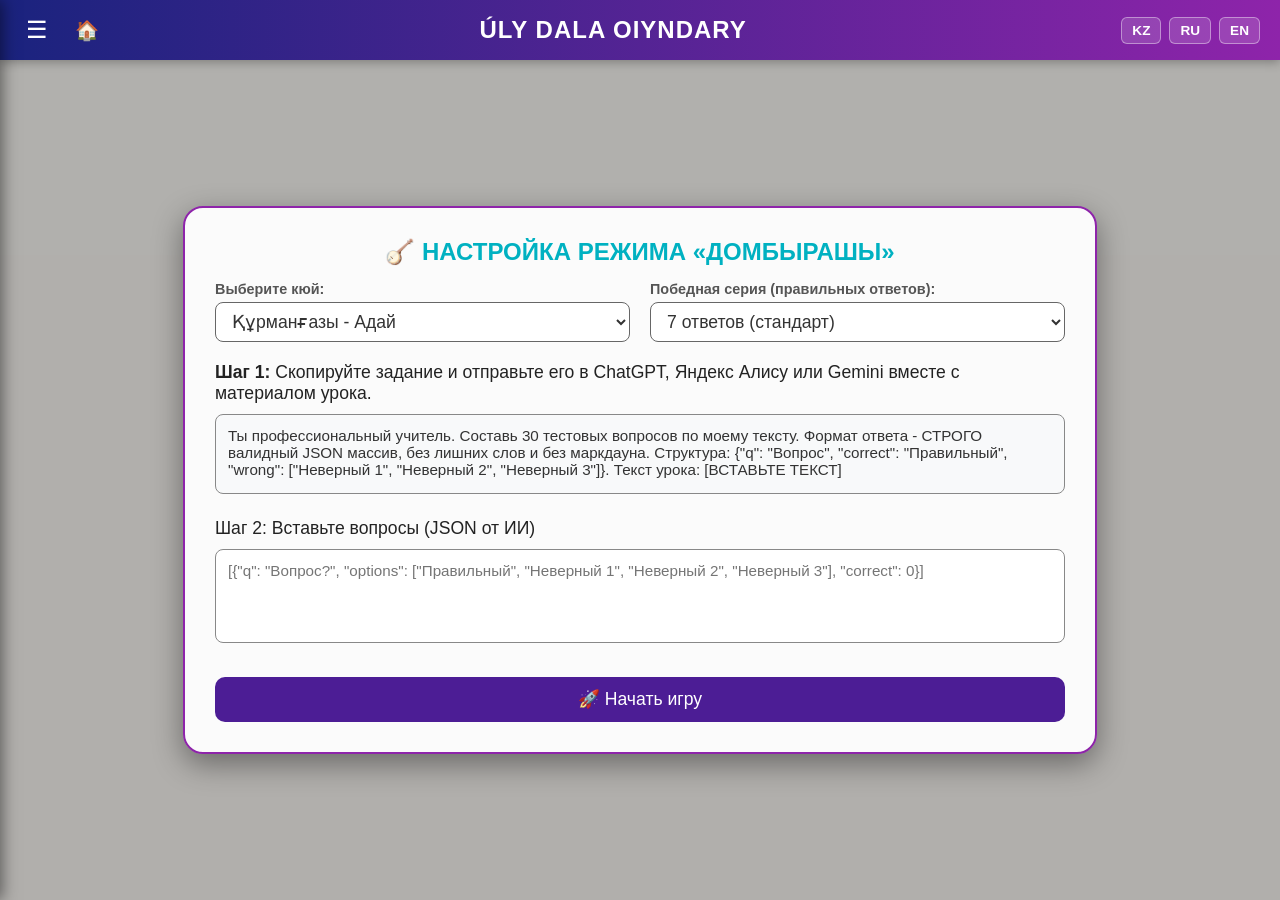
==== commit d97c2fe0: "dombra.html" ====
--- a/dombra.html
+++ b/dombra.html
@@ -77,7 +77,8 @@
                     </select>
                 </div>
             </div>
-
+            <div class="step-title" data-i18n="step1"><b>Шаг 1:</b> Скопируйте задание и отправьте его в ChatGPT, Яндекс Алису или Gemini вместе с материалом урока.</div>
+            <textarea id="prompt-to-copy" class="step-textarea" data-i18n-val="promptText" readonly style="height: 80px; background: #f8f9fa;">Ты профессиональный учитель. Составь 30 тестовых вопросов по моему тексту. Формат ответа - СТРОГО валидный JSON массив, без лишних слов и без маркдауна. Структура: {"q": "Вопрос", "correct": "Правильный", "wrong": ["Неверный 1", "Неверный 2", "Неверный 3"]}. Текст урока: [ВСТАВЬТЕ ТЕКСТ]</textarea>
             <div class="step-title">Шаг 2: Вставьте вопросы (JSON от ИИ)</div>
             <textarea id="questions-input" class="step-textarea" rows="4" placeholder='[{"q": "Вопрос?", "options": ["Правильный", "Неверный 1", "Неверный 2", "Неверный 3"], "correct": 0}]'></textarea>
 
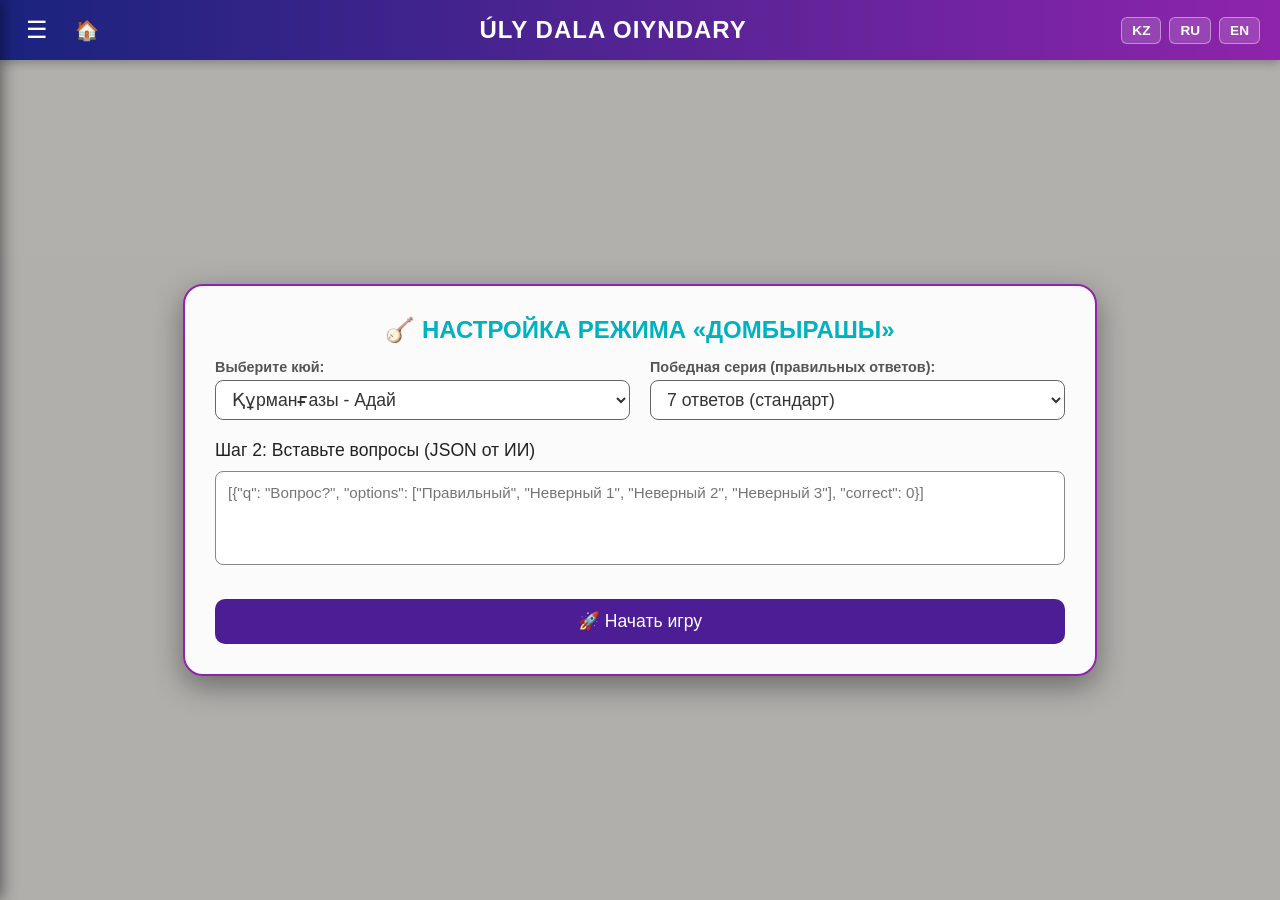
==== commit 5fbb632d: "dombra.html" ====
--- a/dombra.html
+++ b/dombra.html
@@ -5,6 +5,15 @@
     <meta name="viewport" content="width=device-width, initial-scale=1.0">
     <title>Домбырашы | ÚLY DALA OIYNDARY</title>
     <link rel="stylesheet" href="style.css">
+    <style>
+        /* Принудительные стили для сетки ответов на этой странице */
+        #dombra-opt {
+            display: grid !important;
+            grid-template-columns: 1fr 1fr !important;
+            gap: 15px !important;
+            width: 100% !important;
+        }
+    </style>
 </head>
 <body>
 
@@ -77,8 +86,7 @@
                     </select>
                 </div>
             </div>
-            <div class="step-title" data-i18n="step1"><b>Шаг 1:</b> Скопируйте задание и отправьте его в ChatGPT, Яндекс Алису или Gemini вместе с материалом урока.</div>
-            <textarea id="prompt-to-copy" class="step-textarea" data-i18n-val="promptText" readonly style="height: 80px; background: #f8f9fa;">Ты профессиональный учитель. Составь 30 тестовых вопросов по моему тексту. Формат ответа - СТРОГО валидный JSON массив, без лишних слов и без маркдауна. Структура: {"q": "Вопрос", "correct": "Правильный", "wrong": ["Неверный 1", "Неверный 2", "Неверный 3"]}. Текст урока: [ВСТАВЬТЕ ТЕКСТ]</textarea>
+
             <div class="step-title">Шаг 2: Вставьте вопросы (JSON от ИИ)</div>
             <textarea id="questions-input" class="step-textarea" rows="4" placeholder='[{"q": "Вопрос?", "options": ["Правильный", "Неверный 1", "Неверный 2", "Неверный 3"], "correct": 0}]'></textarea>
 
@@ -95,13 +103,13 @@
                 <div class="melody-bar" id="melody-progress"></div>
             </div>
             <video id="bg-video" src="dombra_playing.mp4" loop muted playsinline></video>
-            <img id="bg-angry" src="boy_angry_bg.jpeg" style="display: none;">
+            <img id="bg-angry" src="boy_angry_bg.jpg" style="display: none;">
         </div>
 
         <div class="dombra-controls-container">
             <div class="dombra-controls" id="controls-panel">
                 <div class="dombra-q-box" id="dombra-q">Вопрос загружается...</div>
-                <!-- Контейнер для ответов с правильным ID -->
+                <!-- Контейнер ответов -->
                 <div id="dombra-opt"></div>
             </div>
         </div>
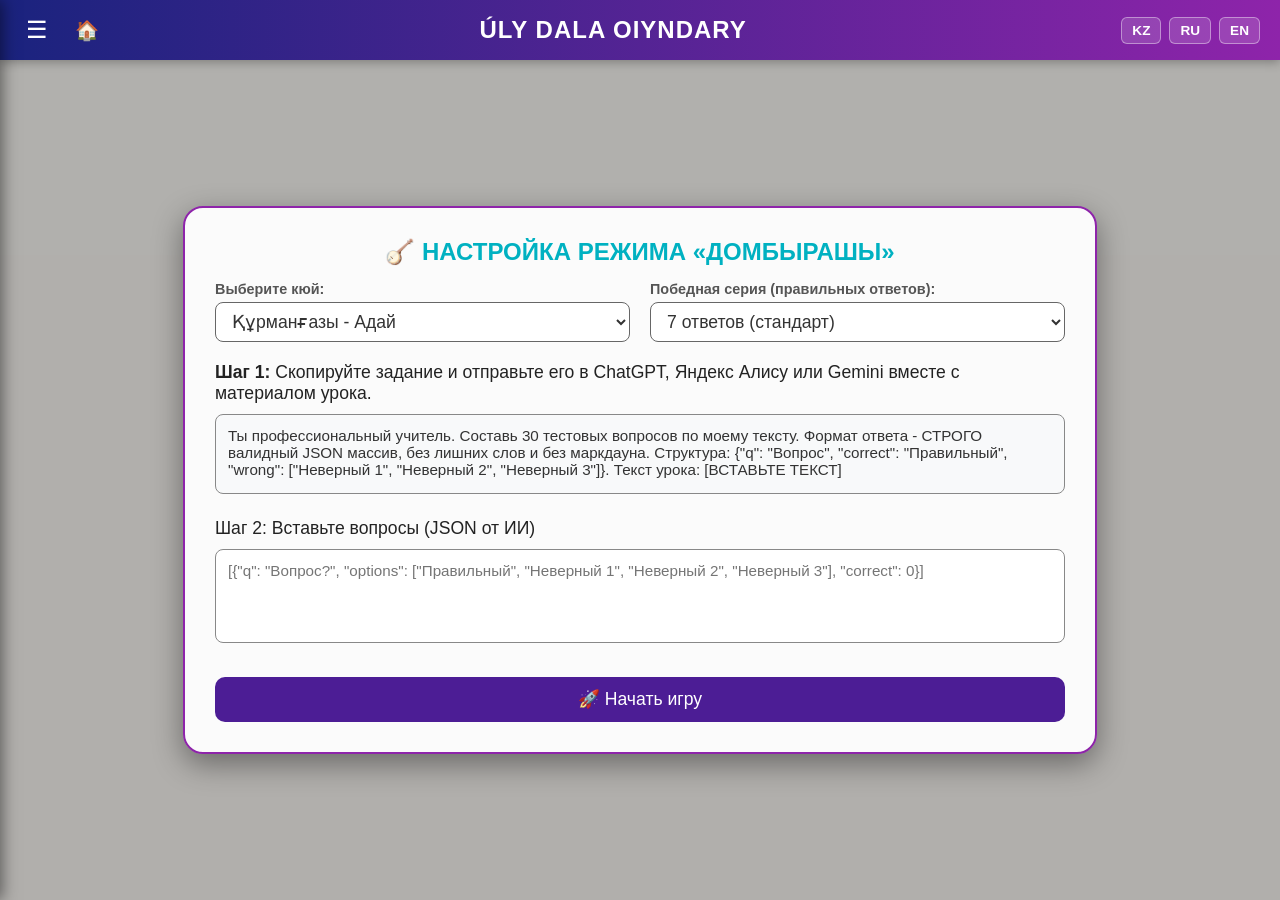
==== commit 1b2512c7: "dombra.html" ====
--- a/dombra.html
+++ b/dombra.html
@@ -86,7 +86,8 @@
                     </select>
                 </div>
             </div>
-
+             <div class="step-title" data-i18n="step1"><b>Шаг 1:</b> Скопируйте задание и отправьте его в ChatGPT, Яндекс Алису или Gemini вместе с материалом урока.</div>
+            <textarea id="prompt-to-copy" class="step-textarea" data-i18n-val="promptText" readonly style="height: 80px; background: #f8f9fa;">Ты профессиональный учитель. Составь 30 тестовых вопросов по моему тексту. Формат ответа - СТРОГО валидный JSON массив, без лишних слов и без маркдауна. Структура: {"q": "Вопрос", "correct": "Правильный", "wrong": ["Неверный 1", "Неверный 2", "Неверный 3"]}. Текст урока: [ВСТАВЬТЕ ТЕКСТ]</textarea>
             <div class="step-title">Шаг 2: Вставьте вопросы (JSON от ИИ)</div>
             <textarea id="questions-input" class="step-textarea" rows="4" placeholder='[{"q": "Вопрос?", "options": ["Правильный", "Неверный 1", "Неверный 2", "Неверный 3"], "correct": 0}]'></textarea>
 
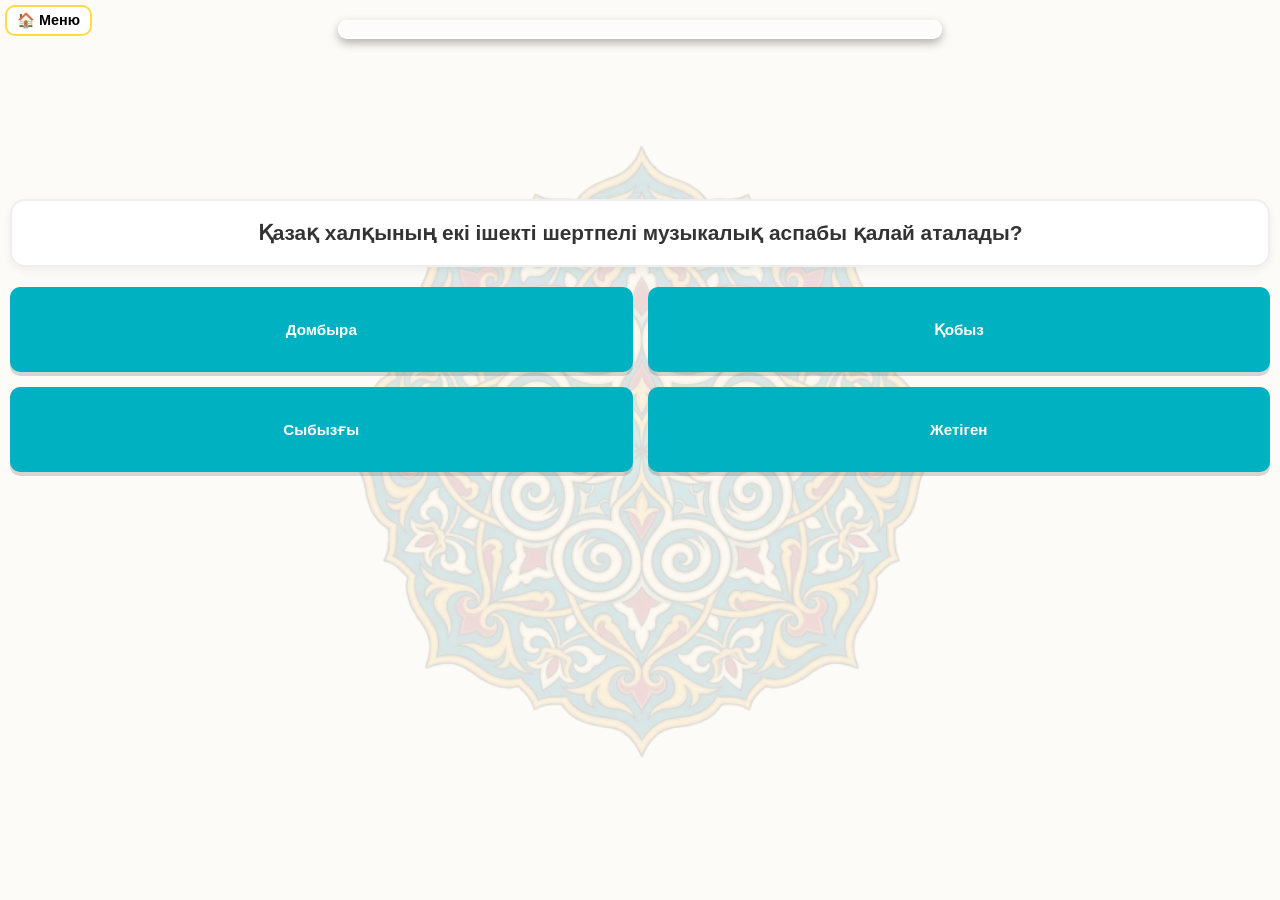
==== commit 601e1056: "dombra.html" ====
--- a/dombra.html
+++ b/dombra.html
@@ -3,153 +3,72 @@
 <head>
     <meta charset="UTF-8">
     <meta name="viewport" content="width=device-width, initial-scale=1.0">
-    <title>Домбырашы | ÚLY DALA OIYNDARY</title>
+    <title>Домбырашы</title>
     <link rel="stylesheet" href="style.css">
-    <style>
-        /* Принудительные стили для сетки ответов на этой странице */
-        #dombra-opt {
-            display: grid !important;
-            grid-template-columns: 1fr 1fr !important;
-            gap: 15px !important;
-            width: 100% !important;
-        }
-    </style>
 </head>
 <body>
-
-    <!-- АУДИО ФАЙЛЫ -->
+    <!-- Звуковые файлы -->
     <audio id="audio-dombra" loop></audio>
     <audio id="audio-wrong" src="wrong_note.mp3"></audio>
+    <div id="spinning-pattern"></div>
+    
+    <!-- Переворот экрана для мобильных -->
+    <div id="rotate-screen" class="rotate-overlay">
+        <div class="rotate-icon">📱</div>
+        <h2>Бұрыңыз / Поверните экран</h2>
+    </div>
 
-    <!-- ВЕРХНЯЯ ШАПКА И МЕНЮ -->
-    <header class="top-navbar">
-        <div style="display: flex; gap: 15px; align-items: center;">
-            <button class="nav-btn" onclick="toggleSidebar()">☰</button>
-            <button class="nav-btn" onclick="window.location.href='index.html'" style="font-size: 1.2rem;" title="На главную">🏠</button>
-        </div>
-        <div class="nav-title">ÚLY DALA OIYNDARY</div>
-        <div style="display: flex; justify-content: flex-end;">
-            <div class="main-lang-switcher">
-                <button onclick="setLanguage('kk')">KZ</button>
-                <button onclick="setLanguage('ru')">RU</button>
-                <button onclick="setLanguage('en')">EN</button>
+    <!-- ИГРОВОЙ ЭКРАН -->
+    <div id="dombra-screen" class="screen" style="padding: 45px 10px 10px 10px; box-sizing: border-box;">
+        <button class="home-btn" onclick="window.location.href='menu.html?game=dombra'">🏠 Меню</button>
+        
+        <!-- Главный контейнер, разделенный на верх (видео/мальчик) и низ (управление) -->
+        <div class="dombra-layout-clean">
+            
+            <!-- Верхняя зона: Видео игрока и полоса прогресса -->
+            <div class="dombra-media-zone">
+                <div class="melody-progress-container">
+                    <div class="melody-bar" id="melody-progress"></div>
+                </div>
+                <video id="bg-video" src="dombra_playing.mp4" loop muted playsinline></video>
+                <img id="bg-angry" src="boy_angry_bg.jpeg" style="display: none;">
             </div>
-        </div>
-    </header>
 
-    <div class="dark-overlay" id="dark-overlay" onclick="toggleSidebar()"></div>
-    <nav class="sidebar" id="sidebar">
-        <button class="close-sidebar" onclick="toggleSidebar()">✖</button>
-        <a class="sidebar-item" href="index.html" style="color: #8e24aa; border-bottom: 2px solid #eee; margin-bottom: 10px;">🏠 Басты бет / Главная</a>
-        
-        <div class="sidebar-category" onclick="toggleSubmenu('submenu-games', 'arrow-games')">
-            <span>Ұлттық ойындар / Игры</span><span class="category-arrow" id="arrow-games">▼</span>
-        </div>
-        <div class="submenu" id="submenu-games">
-            <a class="sidebar-item" href="menu.html?game=arkan">➰ Арқан Тартыс</a>
-            <a class="sidebar-item" href="menu.html?game=baige">🐎 Бәйге</a>
-            <a class="sidebar-item" href="menu.html?game=asyk">🦴 Асық Ату</a>
-            <a class="sidebar-item" href="menu.html?game=kyzquu">🏇 Қыз қуу</a>
-            <a class="sidebar-item" href="dombra.html" style="color: #00B1C1;">🪕 Домбырашы (Одиночная)</a>
-        </div>
-        <div class="sidebar-category" style="margin-top: 10px;" onclick="toggleSubmenu('submenu-tools', 'arrow-tools')">
-            <span>Құралдар / Инструменты</span><span class="category-arrow" id="arrow-tools">▼</span>
-        </div>
-        <div class="submenu" id="submenu-tools">
-            <a class="sidebar-item" href="selector.html">📷 Случайный ученик</a>
-            <a class="sidebar-item" href="https://aldrapekov.github.io/trening/">🎯 Тренинг</a>
-        </div>
-    </nav>
+            <!-- Нижняя зона: Вопросы и сетка ответов -->
+            <div class="dombra-bottom-zone" id="controls-panel">
+                <div class="dombra-q-box" id="dombra-q">Загрузка вопроса...</div>
+                <div class="baige-options" id="dombra-opt"></div>
+            </div>
 
-    <!-- ЭКРАН 1: НАСТРОЙКИ ИГРЫ -->
-    <div class="content-overlay" id="setup-screen">
-        <div class="setup-card">
-            <h2 class="main-title" style="font-size: 1.5rem; margin-bottom: 15px;">🪕 Настройка режима «Домбырашы»</h2>
-            
-            <div class="controls-row">
-                <div class="control-group" style="flex: 1;">
-                    <label class="control-label">Выберите кюй:</label>
-                    <select id="kui-select" class="control-select">
-                        <option value="adai.mp3">Құрманғазы - Адай</option>
-                        <option value="balbyrauyn.mp3">Құрманғазы - Балбырауын</option>
-                        <option value="erke.mp3">Ә. Желдібаев - Ерке сылқым</option>
-                        <option value="saryarka.mp3">Құрманғазы - Сарыарқа</option>
-                    </select>
-                </div>
-
-                <div class="control-group" style="flex: 1;">
-                    <label class="control-label">Победная серия (правильных ответов):</label>
-                    <select id="streak-select" class="control-select">
-                        <option value="5">5 ответов</option>
-                        <option value="7" selected>7 ответов (стандарт)</option>
-                        <option value="10">10 ответов (сложно)</option>
-                    </select>
-                </div>
-            </div>
-             <div class="step-title" data-i18n="step1"><b>Шаг 1:</b> Скопируйте задание и отправьте его в ChatGPT, Яндекс Алису или Gemini вместе с материалом урока.</div>
-            <textarea id="prompt-to-copy" class="step-textarea" data-i18n-val="promptText" readonly style="height: 80px; background: #f8f9fa;">Ты профессиональный учитель. Составь 30 тестовых вопросов по моему тексту. Формат ответа - СТРОГО валидный JSON массив, без лишних слов и без маркдауна. Структура: {"q": "Вопрос", "correct": "Правильный", "wrong": ["Неверный 1", "Неверный 2", "Неверный 3"]}. Текст урока: [ВСТАВЬТЕ ТЕКСТ]</textarea>
-            <div class="step-title">Шаг 2: Вставьте вопросы (JSON от ИИ)</div>
-            <textarea id="questions-input" class="step-textarea" rows="4" placeholder='[{"q": "Вопрос?", "options": ["Правильный", "Неверный 1", "Неверный 2", "Неверный 3"], "correct": 0}]'></textarea>
-
-            <div class="buttons-row">
-                <button class="action-btn" onclick="startGame()">🚀 Начать игру</button>
-            </div>
         </div>
     </div>
 
-    <!-- ЭКРАН 2: САМАЯ ИГРА -->
-    <div class="dombra-layout" id="game-screen" style="display: none;">
-        <div class="dombra-media">
-            <div class="melody-progress-container">
-                <div class="melody-bar" id="melody-progress"></div>
-            </div>
-            <video id="bg-video" src="dombra_playing.mp4" loop muted playsinline></video>
-            <img id="bg-angry" src="boy_angry_bg.jpg" style="display: none;">
-        </div>
-
-        <div class="dombra-controls-container">
-            <div class="dombra-controls" id="controls-panel">
-                <div class="dombra-q-box" id="dombra-q">Вопрос загружается...</div>
-                <!-- Контейнер ответов -->
-                <div id="dombra-opt"></div>
-            </div>
-        </div>
-    </div>
-
-    <!-- ОКНО ПОБЕДЫ -->
-    <div id="modal-victory" class="modal-overlay">
+    <!-- МОДАЛЬНОЕ ОКНО ПОБЕДЫ -->
+    <div id="modal" class="modal-overlay">
         <div class="modal-content">
-            <h2 style="color:var(--blue); font-size: 2rem; margin-bottom: 10px;">Керемет! 🎵</h2>
-            <p>Вы сыграли мелодию до конца!</p>
-            <button onclick="location.reload()" style="padding: 12px 20px; font-size: 1.1rem; background: var(--gold); border:none; border-radius: 8px; cursor: pointer; font-weight: bold; width: 100%; margin-top: 15px;">Играть снова</button>
+            <h2 id="winner-text" style="color:var(--blue); font-size: 1.5rem; margin-bottom: 15px;">Керемет! 🎵</h2>
+            <p style="margin-bottom: 15px;">Мелодия сыграна до конца!</p>
+            <button onclick="restartGame()" style="padding: 10px 20px; font-size: 1rem; background: var(--gold); border:none; border-radius: 8px; cursor: pointer; font-weight: bold; width: 100%; margin-bottom: 10px;">Рестарт</button>
+            <button onclick="window.location.href='menu.html?game=dombra'" style="padding: 10px 20px; font-size: 1rem; background: #eee; border: none; border-radius: 8px; cursor: pointer; width: 100%;">Меню</button>
         </div>
     </div>
 
     <script>
-        function toggleSidebar() {
-            document.getElementById('sidebar').classList.toggle('active');
-            document.getElementById('dark-overlay').classList.toggle('active');
-        }
-        function toggleSubmenu(submenuId, arrowId) {
-            document.getElementById(submenuId).classList.toggle('open');
-            document.getElementById(arrowId).classList.toggle('open');
-        }
-        function setLanguage(lang) { localStorage.setItem('siteLanguage', lang); location.reload(); }
-
+        // Игровые переменные (данные подтягиваются из настроек меню)
         let streak = 0;
-        let targetStreak = 7; 
+        let targetStreak = parseInt(localStorage.getItem('dombra_streak')) || 7; 
         let questions = [];
         let currentQIndex = 0;
 
-        const setupScreen = document.getElementById('setup-screen');
-        const gameScreen = document.getElementById('game-screen');
         const videoEl = document.getElementById('bg-video');
         const angryImg = document.getElementById('bg-angry');
         const progressBar = document.getElementById('melody-progress');
         const audioDombra = document.getElementById('audio-dombra');
         const audioWrong = document.getElementById('audio-wrong');
         const controlsPanel = document.getElementById('controls-panel');
+        const modal = document.getElementById('modal');
 
+        // Стандартные вопросы на случай, если пользователь ничего не вставил в меню
         const defaultQuestions = [
             { q: "Қазақ халқының екі ішекті шертпелі музыкалық аспабы қалай аталады?", options: ["Домбыра", "Қобыз", "Сыбызғы", "Жетіген"], correct: 0 },
             { q: "Құрманғазының әйгілі күйі қалай аталады?", options: ["Адай", "Қоштасу", "Желдірме", "Толғау"], correct: 0 },
@@ -160,31 +79,42 @@
             { q: "Әйгілі «Сарыарқа» күйінің авторы кім?", options: ["Құрманғазы", "Тәттімбет", "Құдайберген", "Мұхит"], correct: 0 }
         ];
 
-        function startGame() {
-            const kuiFile = document.getElementById('kui-select').value;
-            targetStreak = parseInt(document.getElementById('streak-select').value);
-            
-            const inputVal = document.getElementById('questions-input').value.trim();
-            if (inputVal) {
+        // Запуск при загрузке страницы
+        window.onload = () => {
+            // Подгружаем выбранный в меню кюй
+            const selectedKui = localStorage.getItem('dombra_kui') || 'adai.mp3';
+            audioDombra.src = selectedKui;
+
+            // Загружаем кастомные вопросы из меню, если они есть
+            const customJSON = localStorage.getItem('custom_questions');
+            if (customJSON) {
                 try {
-                    questions = JSON.parse(inputVal);
+                    const parsed = JSON.parse(customJSON);
+                    // Поддержка формата ответа из промпта меню (где correct - строка, а wrong - массив)
+                    questions = parsed.map(item => {
+                        if (item.wrong && item.correct) {
+                            let opts = [item.correct, ...item.wrong];
+                            // Перемешиваем варианты
+                            opts.sort(() => Math.random() - 0.5);
+                            return { q: item.q, options: opts, correct: opts.indexOf(item.correct) };
+                        }
+                        return item; // Если формат уже стандартный
+                    });
                 } catch(e) {
-                    alert("Ошибка в формате JSON! Проверьте правильность кавычек и скобок. Запущены стандартные вопросы.");
                     questions = defaultQuestions;
                 }
             } else {
                 questions = defaultQuestions;
             }
 
-            setupScreen.style.display = 'none';
-            gameScreen.style.display = 'flex';
-
-            audioDombra.src = kuiFile;
-            audioDombra.play().catch(() => {});
-            videoEl.play().catch(() => {});
+            // Автозапуск музыки и видео при первом клике (обход ограничений браузеров)
+            document.body.addEventListener('click', () => {
+                if (audioDombra.paused && streak < targetStreak) audioDombra.play().catch(()=>{});
+                if (videoEl.paused && streak < targetStreak) videoEl.play().catch(()=>{});
+            }, { once: true });
 
             loadQuestion();
-        }
+        };
 
         function loadQuestion() {
             if (questions.length === 0) return;
@@ -196,7 +126,7 @@
 
             qData.options.forEach((optText, index) => {
                 const btn = document.createElement('button');
-                btn.className = 'baige-btn';
+                btn.className = 'baige-btn'; // Используем красивые кнопки из Бәйге
                 btn.style.background = 'var(--blue)';
                 btn.innerText = optText;
                 btn.onclick = () => checkAnswer(index === qData.correct);
@@ -219,7 +149,7 @@
 
                 if (streak >= targetStreak) {
                     setTimeout(() => {
-                        document.getElementById('modal-victory').classList.add('active');
+                        modal.classList.add('active');
                         audioDombra.pause();
                         videoEl.pause();
                     }, 400);
@@ -237,6 +167,7 @@
                 audioWrong.currentTime = 0;
                 audioWrong.play();
                 
+                // Тряска панели при ошибке
                 controlsPanel.style.transition = 'transform 0.1s';
                 controlsPanel.style.transform = 'translateX(-10px)';
                 setTimeout(() => controlsPanel.style.transform = 'translateX(10px)', 100);
@@ -246,6 +177,19 @@
             currentQIndex++;
             loadQuestion();
         }
+
+        function restartGame() {
+            modal.classList.remove('active');
+            streak = 0;
+            currentQIndex = 0;
+            progressBar.style.width = '0%';
+            angryImg.style.display = 'none';
+            videoEl.style.display = 'block';
+            videoEl.play();
+            audioDombra.currentTime = 0;
+            audioDombra.play();
+            loadQuestion();
+        }
     </script>
 </body>
 </html>
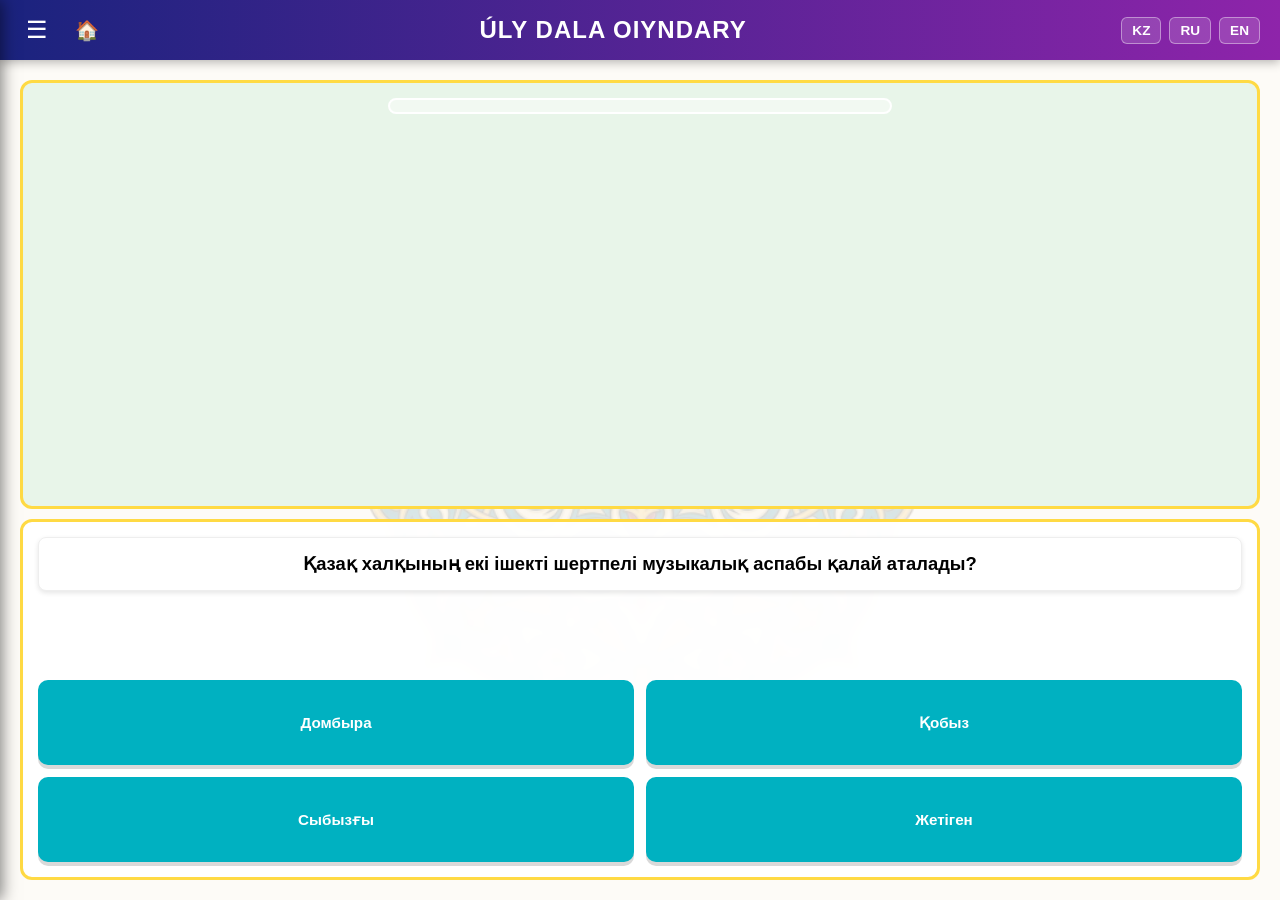
==== commit 667afd24: "dombra.html" ====
--- a/dombra.html
+++ b/dombra.html
@@ -3,41 +3,87 @@
 <head>
     <meta charset="UTF-8">
     <meta name="viewport" content="width=device-width, initial-scale=1.0">
-    <title>Домбырашы</title>
+    <title>Домбырашы | ÚLY DALA OIYNDARY</title>
     <link rel="stylesheet" href="style.css">
+    <style>
+        /* Фикс для гарантированного отображения сетки ответов */
+        #dombra-opt {
+            display: grid !important;
+            grid-template-columns: 1fr 1fr !important;
+            gap: 12px !important;
+            width: 100% !important;
+        }
+    </style>
 </head>
 <body>
-    <!-- Звуковые файлы -->
+    <!-- АУДИО ФАЙЛЫ -->
     <audio id="audio-dombra" loop></audio>
     <audio id="audio-wrong" src="wrong_note.mp3"></audio>
     <div id="spinning-pattern"></div>
     
-    <!-- Переворот экрана для мобильных -->
     <div id="rotate-screen" class="rotate-overlay">
         <div class="rotate-icon">📱</div>
         <h2>Бұрыңыз / Поверните экран</h2>
     </div>
 
-    <!-- ИГРОВОЙ ЭКРАН -->
-    <div id="dombra-screen" class="screen" style="padding: 45px 10px 10px 10px; box-sizing: border-box;">
-        <button class="home-btn" onclick="window.location.href='menu.html?game=dombra'">🏠 Меню</button>
+    <!-- СТАНДАРТНАЯ ШАПКА САЙТА -->
+    <header class="top-navbar">
+        <div style="display: flex; gap: 15px; align-items: center;">
+            <button class="nav-btn" onclick="toggleSidebar()">☰</button>
+            <button class="nav-btn" onclick="window.location.href='index.html'" style="font-size: 1.2rem;" title="На главную">🏠</button>
+        </div>
+        <div class="nav-title">ÚLY DALA OIYNDARY</div>
+        <div style="display: flex; justify-content: flex-end;">
+            <div class="main-lang-switcher">
+                <button onclick="setLanguage('kk')">KZ</button>
+                <button onclick="setLanguage('ru')">RU</button>
+                <button onclick="setLanguage('en')">EN</button>
+            </div>
+        </div>
+    </header>
+
+    <div class="dark-overlay" id="dark-overlay" onclick="toggleSidebar()"></div>
+    <nav class="sidebar" id="sidebar">
+        <button class="close-sidebar" onclick="toggleSidebar()">✖</button>
+        <a class="sidebar-item" href="index.html" style="color: #8e24aa; border-bottom: 2px solid #eee; margin-bottom: 10px;">🏠 Басты бет / Главная</a>
         
-        <!-- Главный контейнер, разделенный на верх (видео/мальчик) и низ (управление) -->
-        <div class="dombra-layout-clean">
+        <div class="sidebar-category" onclick="toggleSubmenu('submenu-games', 'arrow-games')">
+            <span>Ұлттық ойындар / Игры</span><span class="category-arrow" id="arrow-games">▼</span>
+        </div>
+        <div class="submenu" id="submenu-games">
+            <a class="sidebar-item" href="menu.html?game=arkan">➰ Арқан Тартыс</a>
+            <a class="sidebar-item" href="menu.html?game=baige">🐎 Бәйге</a>
+            <a class="sidebar-item" href="menu.html?game=asyk">🦴 Асық Ату</a>
+            <a class="sidebar-item" href="menu.html?game=kyzquu">🏇 Қыз қуу</a>
+            <a class="sidebar-item" href="dombra.html" style="color: #00B1C1;">🪕 Домбырашы (Одиночная)</a>
+        </div>
+        <div class="sidebar-category" style="margin-top: 10px;" onclick="toggleSubmenu('submenu-tools', 'arrow-tools')">
+            <span>Құралдар / Инструменты</span><span class="category-arrow" id="arrow-tools">▼</span>
+        </div>
+        <div class="submenu" id="submenu-tools">
+            <a class="sidebar-item" href="selector.html">📷 Случайный ученик</a>
+            <a class="sidebar-item" href="https://aldrapekov.github.io/trening/">🎯 Тренинг</a>
+        </div>
+    </nav>
+
+    <!-- ИГРОВОЙ ЭКРАН С УЧЕТОМ ОТСТУПА ПОД ШАПКУ -->
+    <div id="dombra-screen" class="screen" style="padding-top: 70px; box-sizing: border-box;">
+        
+        <div class="dombra-layout" style="display: flex; flex-direction: column; width: 100%; height: 100%; gap: 10px; padding: 10px; box-sizing: border-box;">
             
             <!-- Верхняя зона: Видео игрока и полоса прогресса -->
-            <div class="dombra-media-zone">
-                <div class="melody-progress-container">
-                    <div class="melody-bar" id="melody-progress"></div>
+            <div class="dombra-media-zone" style="flex: 1.3; position: relative; width: 100%; background: #e8f5e9; border: 3px solid var(--gold); border-radius: 12px; overflow: hidden; display: flex; justify-content: center; align-items: center;">
+                <div class="melody-progress-container" style="position: absolute; top: 15px; left: 50%; transform: translateX(-50%); width: 80%; max-width: 500px; height: 12px; background: rgba(255,255,255,0.4); border-radius: 8px; border: 2px solid white; overflow: hidden; z-index: 10;">
+                    <div class="melody-bar" id="melody-progress" style="width: 0%; height: 100%; background: linear-gradient(90deg, var(--gold), var(--orange)); transition: width 0.4s;"></div>
                 </div>
-                <video id="bg-video" src="dombra_playing.mp4" loop muted playsinline></video>
-                <img id="bg-angry" src="boy_angry_bg.jpeg" style="display: none;">
+                <video id="bg-video" src="dombra_playing.mp4" loop muted playsinline style="width: 100%; height: 100%; object-fit: contain; position: absolute; top: 0; left: 0;"></video>
+                <img id="bg-angry" src="boy_angry_bg.jpeg" style="display: none; width: 100%; height: 100%; object-fit: contain; position: absolute; top: 0; left: 0;">
             </div>
 
-            <!-- Нижняя зона: Вопросы и сетка ответов -->
-            <div class="dombra-bottom-zone" id="controls-panel">
-                <div class="dombra-q-box" id="dombra-q">Загрузка вопроса...</div>
-                <div class="baige-options" id="dombra-opt"></div>
+            <!-- Нижняя зона: Вопрос и сетка ответов -->
+            <div class="dombra-bottom-zone" id="controls-panel" style="flex: 1; display: flex; flex-direction: column; background: rgba(255, 255, 255, 0.95); backdrop-filter: blur(4px); border: 3px solid var(--gold); border-radius: 12px; padding: 15px; box-sizing: border-box; justify-content: space-between;">
+                <div class="dombra-q-box" id="dombra-q" style="font-size: 1.15rem; font-weight: bold; text-align: center; padding: 15px; background: white; border-radius: 8px; box-shadow: 0 2px 5px rgba(0,0,0,0.1); border: 1px solid #eee; margin-bottom: 10px; display: flex; align-items: center; justify-content: center;">Загрузка вопроса...</div>
+                <div id="dombra-opt"></div>
             </div>
 
         </div>
@@ -49,12 +95,21 @@
             <h2 id="winner-text" style="color:var(--blue); font-size: 1.5rem; margin-bottom: 15px;">Керемет! 🎵</h2>
             <p style="margin-bottom: 15px;">Мелодия сыграна до конца!</p>
             <button onclick="restartGame()" style="padding: 10px 20px; font-size: 1rem; background: var(--gold); border:none; border-radius: 8px; cursor: pointer; font-weight: bold; width: 100%; margin-bottom: 10px;">Рестарт</button>
-            <button onclick="window.location.href='menu.html?game=dombra'" style="padding: 10px 20px; font-size: 1rem; background: #eee; border: none; border-radius: 8px; cursor: pointer; width: 100%;">Меню</button>
+            <button onclick="window.location.href='menu.html?game=dombra'" style="padding: 10px 20px; font-size: 1rem; background: #eee; border: none; border-radius: 8px; cursor: pointer; width: 100%;">Меню настроек</button>
         </div>
     </div>
 
     <script>
-        // Игровые переменные (данные подтягиваются из настроек меню)
+        function toggleSidebar() {
+            document.getElementById('sidebar').classList.toggle('active');
+            document.getElementById('dark-overlay').classList.toggle('active');
+        }
+        function toggleSubmenu(submenuId, arrowId) {
+            document.getElementById(submenuId).classList.toggle('open');
+            document.getElementById(arrowId).classList.toggle('open');
+        }
+        function setLanguage(lang) { localStorage.setItem('siteLanguage', lang); location.reload(); }
+
         let streak = 0;
         let targetStreak = parseInt(localStorage.getItem('dombra_streak')) || 7; 
         let questions = [];
@@ -68,7 +123,6 @@
         const controlsPanel = document.getElementById('controls-panel');
         const modal = document.getElementById('modal');
 
-        // Стандартные вопросы на случай, если пользователь ничего не вставил в меню
         const defaultQuestions = [
             { q: "Қазақ халқының екі ішекті шертпелі музыкалық аспабы қалай аталады?", options: ["Домбыра", "Қобыз", "Сыбызғы", "Жетіген"], correct: 0 },
             { q: "Құрманғазының әйгілі күйі қалай аталады?", options: ["Адай", "Қоштасу", "Желдірме", "Толғау"], correct: 0 },
@@ -79,26 +133,21 @@
             { q: "Әйгілі «Сарыарқа» күйінің авторы кім?", options: ["Құрманғазы", "Тәттімбет", "Құдайберген", "Мұхит"], correct: 0 }
         ];
 
-        // Запуск при загрузке страницы
         window.onload = () => {
-            // Подгружаем выбранный в меню кюй
             const selectedKui = localStorage.getItem('dombra_kui') || 'adai.mp3';
             audioDombra.src = selectedKui;
 
-            // Загружаем кастомные вопросы из меню, если они есть
             const customJSON = localStorage.getItem('custom_questions');
             if (customJSON) {
                 try {
                     const parsed = JSON.parse(customJSON);
-                    // Поддержка формата ответа из промпта меню (где correct - строка, а wrong - массив)
                     questions = parsed.map(item => {
                         if (item.wrong && item.correct) {
                             let opts = [item.correct, ...item.wrong];
-                            // Перемешиваем варианты
                             opts.sort(() => Math.random() - 0.5);
                             return { q: item.q, options: opts, correct: opts.indexOf(item.correct) };
                         }
-                        return item; // Если формат уже стандартный
+                        return item;
                     });
                 } catch(e) {
                     questions = defaultQuestions;
@@ -107,7 +156,6 @@
                 questions = defaultQuestions;
             }
 
-            // Автозапуск музыки и видео при первом клике (обход ограничений браузеров)
             document.body.addEventListener('click', () => {
                 if (audioDombra.paused && streak < targetStreak) audioDombra.play().catch(()=>{});
                 if (videoEl.paused && streak < targetStreak) videoEl.play().catch(()=>{});
@@ -126,7 +174,7 @@
 
             qData.options.forEach((optText, index) => {
                 const btn = document.createElement('button');
-                btn.className = 'baige-btn'; // Используем красивые кнопки из Бәйге
+                btn.className = 'baige-btn';
                 btn.style.background = 'var(--blue)';
                 btn.innerText = optText;
                 btn.onclick = () => checkAnswer(index === qData.correct);
@@ -167,7 +215,6 @@
                 audioWrong.currentTime = 0;
                 audioWrong.play();
                 
-                // Тряска панели при ошибке
                 controlsPanel.style.transition = 'transform 0.1s';
                 controlsPanel.style.transform = 'translateX(-10px)';
                 setTimeout(() => controlsPanel.style.transform = 'translateX(10px)', 100);
--- a/style.css
+++ b/style.css
@@ -386,78 +386,72 @@
     }
 }
 /* ========================================= */
-/* --- ЖАЛҒЫЗ ОЙЫНШЫ: ДОМБЫРА (dombra.html) --- */
-/* ========================================= */
-
-/* Главный контейнер (делит экран на верх и низ) */
+/* --- ДОМБЫРАШЫ (Одиночный режим) --- */
+/* ========================================= */
+#dombra-screen { 
+    padding: 45px 10px 10px 10px; 
+    box-sizing: border-box; 
+    display: flex;
+    flex-direction: column;
+}
 .dombra-layout {
-    display: flex; 
-    flex-direction: column; 
-    width: 100%; 
-    height: calc(100vh - 60px); 
-    margin-top: 60px; /* Отступ для шапки */
-    background-color: #fdfbf7; 
-}
-
-/* Верхняя часть: Видео/Картинка */
-.dombra-media {
-    flex: 1.2;
+    display: flex;
+    flex-direction: column;
+    width: 100%;
+    height: 100%;
+    gap: 12px;
+    box-sizing: border-box;
+}
+.dombra-media-zone {
+    flex: 1.3;
     position: relative;
     width: 100%;
-    background-color: #e8f5e9; /* Светлый фон под цвет степи вместо черного */
+    background: #e8f5e9;
+    border: 3px solid var(--gold);
+    border-radius: 12px;
     overflow: hidden;
-    border-bottom: 4px solid var(--gold);
     display: flex;
     justify-content: center;
     align-items: center;
-}
-.dombra-media video, .dombra-media img {
-    /* Меняем cover на contain, чтобы видео не приближалось слишком сильно */
-    width: 100%; 
-    height: 100%; 
-    object-fit: contain; 
-    position: absolute; 
-    top: 0; 
+    box-sizing: border-box;
+}
+.dombra-media-zone video, .dombra-media-zone img {
+    width: 100%;
+    height: 100%;
+    object-fit: contain;
+    position: absolute;
+    top: 0;
     left: 0;
 }
-
-/* Полоса прогресса мелодии (висит поверх видео) */
-.melody-progress-container {
-    position: absolute; top: 20px; left: 50%; transform: translateX(-50%); 
-    width: 80%; max-width: 600px; height: 15px; 
-    background: rgba(255,255,255,0.4); border-radius: 10px; 
-    border: 2px solid white; overflow: hidden; z-index: 10;
-    box-shadow: 0 4px 10px rgba(0,0,0,0.3);
-}
-.melody-bar {
-    width: 0%; height: 100%; 
-    background: linear-gradient(90deg, var(--gold), var(--orange)); 
-    transition: width 0.4s cubic-bezier(0.4, 0, 0.2, 1);
-}
-
-/* Нижняя часть: Вопросы и ответы */
-.dombra-controls-container {
-    flex: 1; /* Занимает оставшееся место */
-    padding: 20px; 
-    display: flex; flex-direction: column; 
-    align-items: center; justify-content: center;
-    overflow-y: auto; /* Появится скролл, если ответов много */
-}
-.dombra-controls {
-    width: 100%; max-width: 850px; 
-    display: flex; flex-direction: column;
+.dombra-bottom-zone {
+    flex: 1;
+    display: flex;
+    flex-direction: column;
+    background: rgba(255, 255, 255, 0.95);
+    backdrop-filter: blur(4px);
+    border: 3px solid var(--gold);
+    border-radius: 12px;
+    padding: 15px;
+    box-sizing: border-box;
+    justify-content: space-between;
 }
 .dombra-q-box {
-    font-size: 1.3rem; font-weight: bold; color: var(--text); 
-    text-align: center; margin-bottom: 20px; 
-    background: white; padding: 20px; 
-    border-radius: 15px; box-shadow: 0 4px 10px rgba(0,0,0,0.05); 
-    border: 2px solid #eee;
-}
-/* Контейнер вариантов ответов в Домбырашы */
+    font-size: 1.15rem;
+    font-weight: bold;
+    text-align: center;
+    padding: 15px;
+    background: white;
+    border-radius: 8px;
+    box-shadow: 0 2px 5px rgba(0,0,0,0.1);
+    border: 1px solid #eee;
+    margin-bottom: 10px;
+    display: flex;
+    align-items: center;
+    justify-content: center;
+}
 #dombra-opt {
-    display: grid;
-    grid-template-columns: 1fr 1fr;
-    gap: 15px;
-    width: 100%;
-}
+    display: grid !important;
+    grid-template-columns: 1fr 1fr !important;
+    gap: 12px !important;
+    width: 100% !important;
+}
